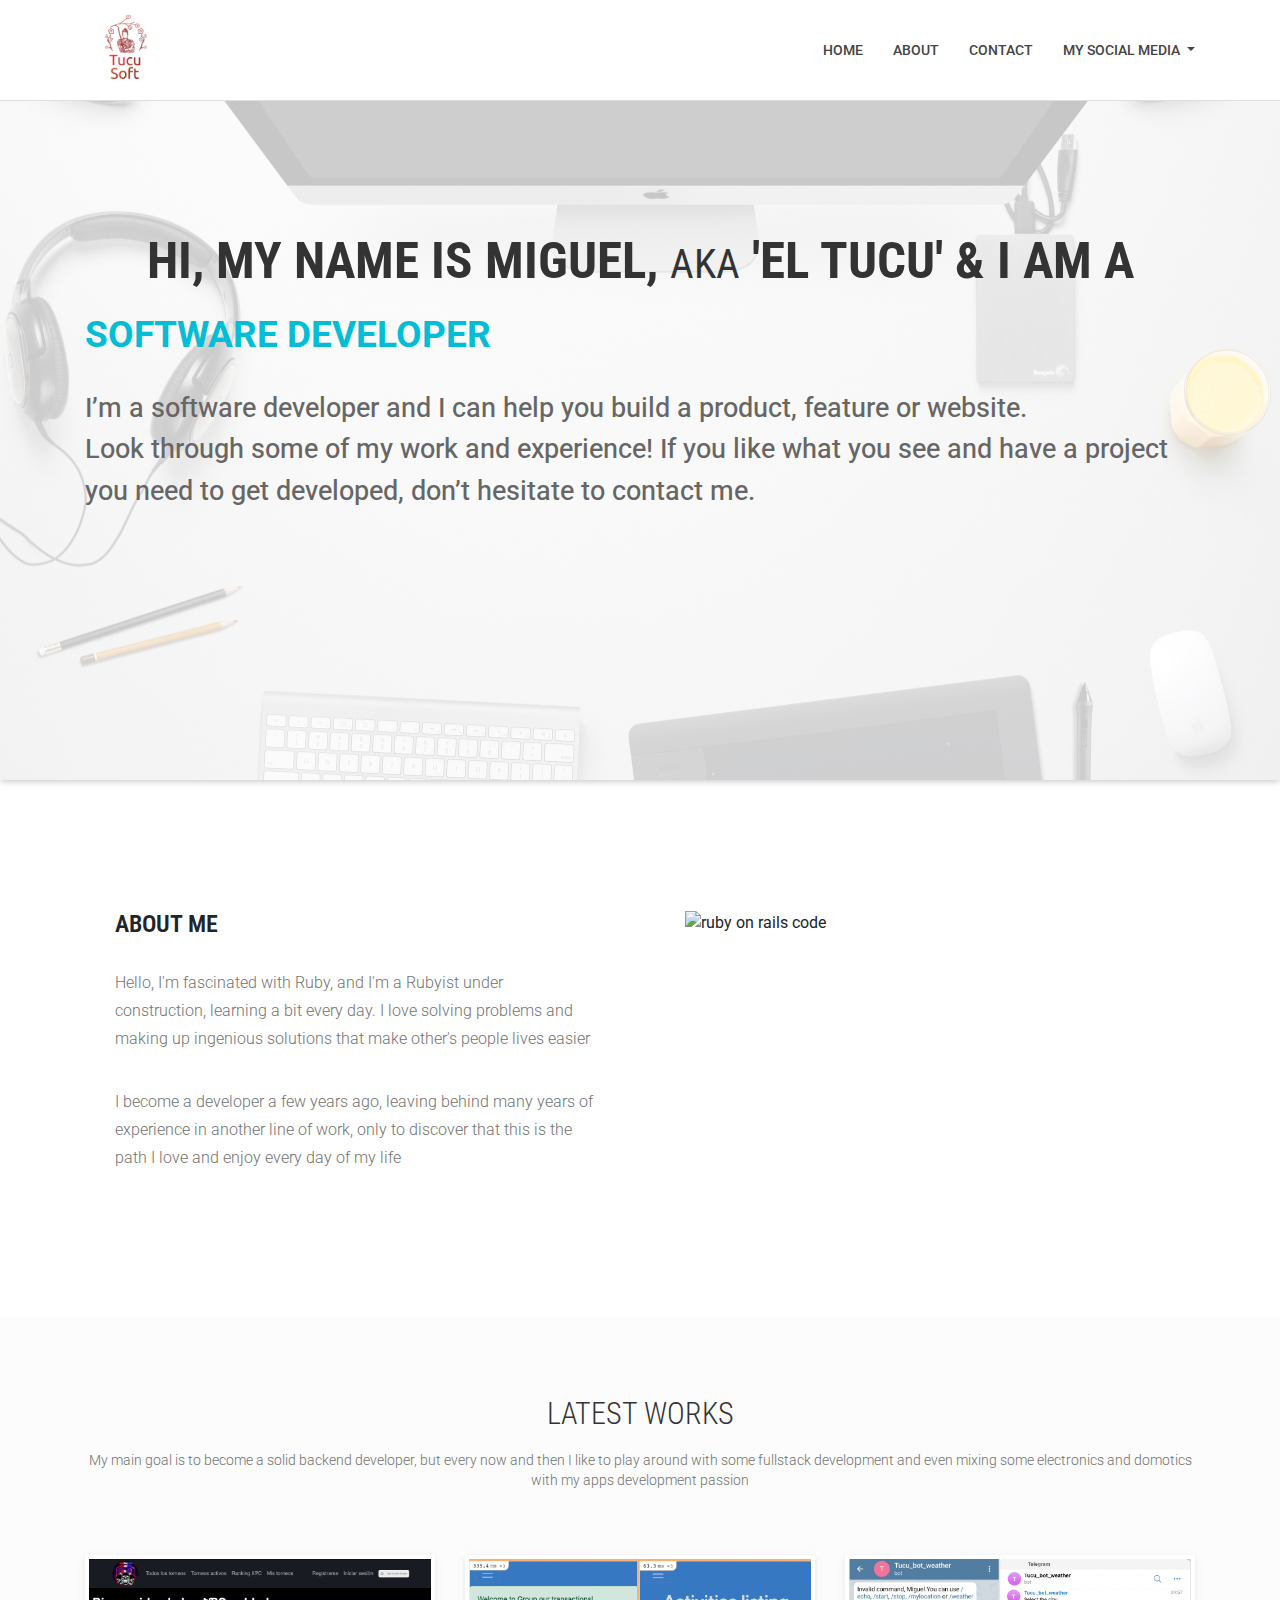
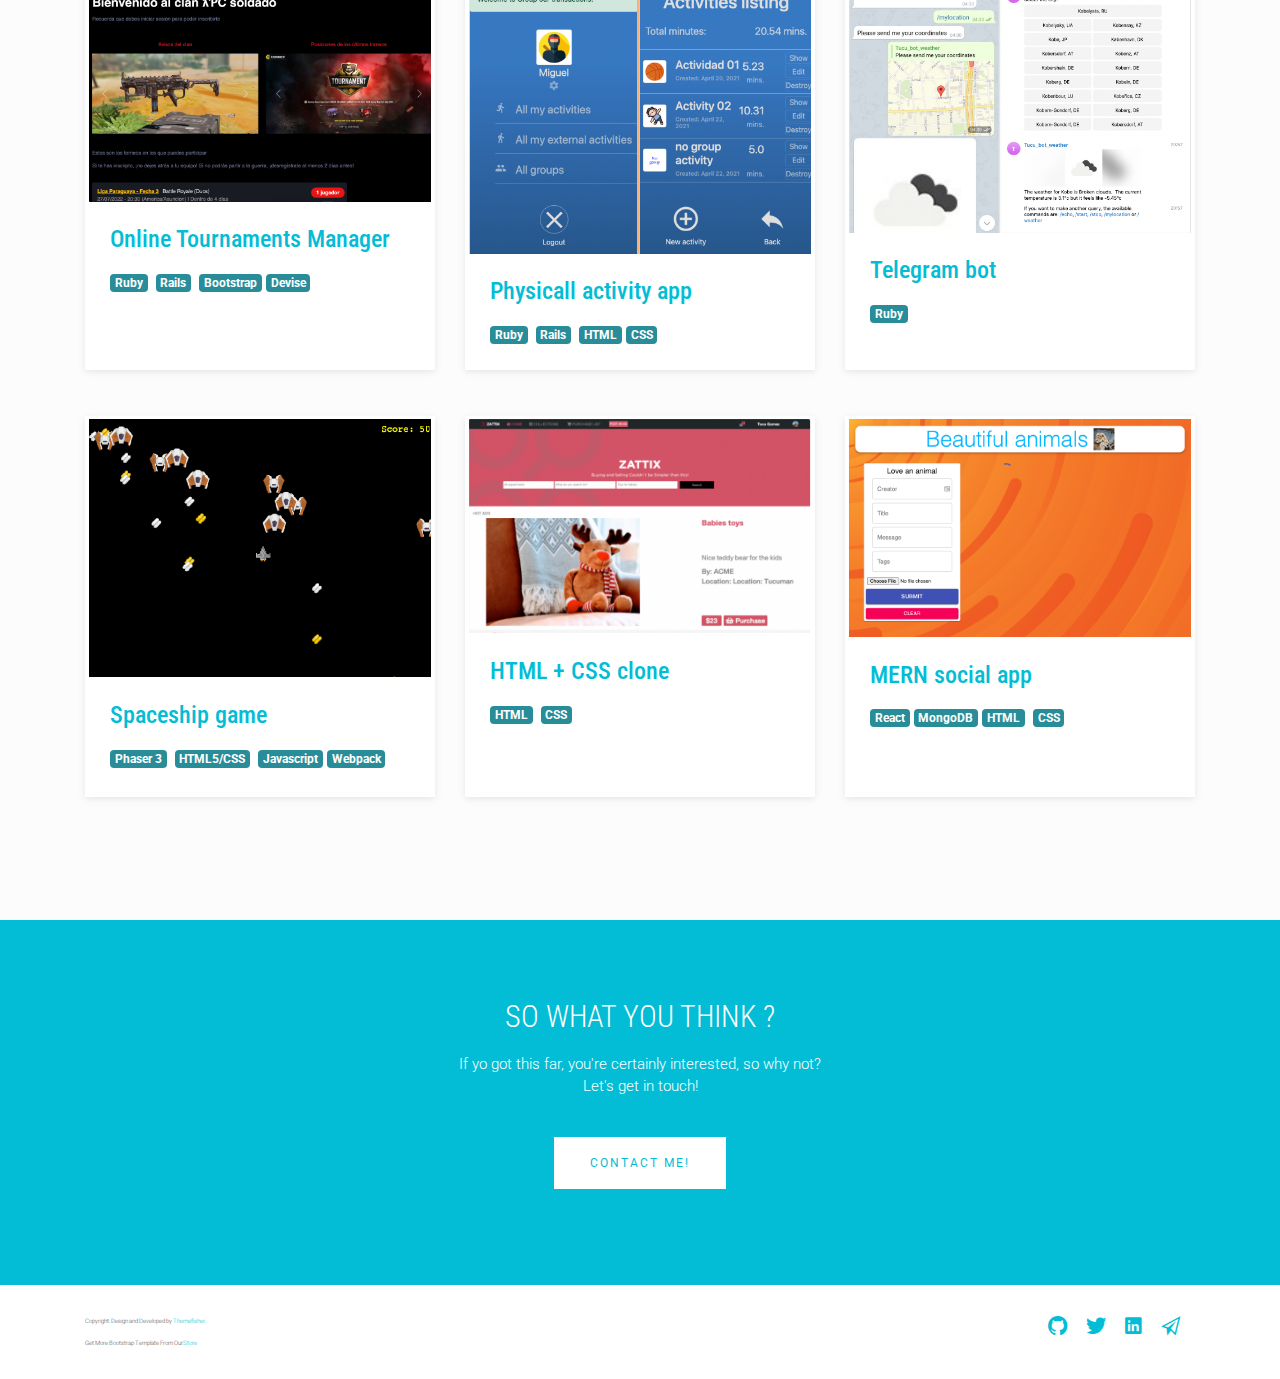
==== index.html @ 12f6ec06 "correct word wrapping for heroe b tag" ====
<!DOCTYPE html>

<!--
 // WEBSITE: https://themefisher.com
 // TWITTER: https://twitter.com/themefisher
 // FACEBOOK: https://www.facebook.com/themefisher
 // GITHUB: https://github.com/themefisher/
-->

<html class="no-js">
<head>
    <!-- Basic Page Needs
    ================================================== -->
    <meta charset="utf-8">
    <meta http-equiv="Content-Type" content="text/html; charset=utf-8">
    <link rel="icon" href="favicon.ico">
    <title>Miguel Gomez Dev</title>
    <meta name="description" content="">
    <meta name="keywords" content="">
    <meta name="author" content="">
    <!-- Mobile Specific Metas
    ================================================== -->
    <meta name="format-detection" content="telephone=no">
    <meta name="viewport" content="width=device-width, initial-scale=1">


    <!-- Template CSS Files
    ================================================== -->
    <!-- Twitter Bootstrs CSS -->
    <link rel="stylesheet" href="plugins/bootstrap/bootstrap.min.css">
    <!-- Ionicons Fonts Css -->
    <link rel="stylesheet" href="plugins/ionicons/ionicons.min.css">
    <!-- animate css -->
    <link rel="stylesheet" href="plugins/animate-css/animate.css">
    <!-- Hero area slider css-->
    <link rel="stylesheet" href="plugins/slider/slider.css">
    <!-- slick slider -->
    <link rel="stylesheet" href="plugins/slick/slick.css">
    <!-- Fancybox -->
    <link rel="stylesheet" href="plugins/facncybox/jquery.fancybox.css">
    <!-- hover -->
    <link rel="stylesheet" href="plugins/hover/hover-min.css">
    <!-- template main css file -->
    <link rel="stylesheet" href="css/style.css">
</head>
<body>

<!--
        ==================================================
        Header Section Start
        ================================================== -->
<section class="top-bar animated-header">
    <div class="container">
        <div class="row">
            <div class="col-lg-12">
                <nav class="navbar navbar-expand-lg navbar-light bg-light">
                    <a class="navbar-brand" href="index.html">
                        <img src="./images/logo.png" alt="logo" class="logo">
                    </a>
                    <button class="navbar-toggler" type="button" data-toggle="collapse" data-target="#navbarSupportedContent" aria-controls="navbarSupportedContent"
                            aria-expanded="false" aria-label="Toggle navigation">
                        <span class="navbar-toggler-icon"></span>
                    </button>

                    <div class="collapse navbar-collapse" id="navbarSupportedContent">
                        <ul class="navbar-nav ml-auto">
                            <li class="nav-item">
                                <a class="nav-link" href="#hero-area">Home
                                    <span class="sr-only">(current)</span>
                                </a>
                            </li>
                            <li class="nav-item">
                                <a class="nav-link" href="#about">About</a>
                            </li>
                            <li class="nav-item">
                                <a class="nav-link" href="#contact">Contact</a>
                            </li>
                            <li class="nav-item dropdown">
                                <a class="nav-link dropdown-toggle" href="#" id="navbarDropdown" role="button" data-toggle="dropdown" aria-haspopup="true"
                                   aria-expanded="false">
                                    My Social Media
                                </a>
                                <div class="dropdown-menu" aria-labelledby="navbarDropdown">
                                    <a target="_blank" href="https://github.com/MiguelArgentina" class="dropdown-item Github">
                                        GitHub <i class="ion-social-github"></i>
                                    </a>
                                    <a target="_blank" href="https://twitter.com/Qete_arg" class="dropdown-item Twitter">
                                        Twitter <i class="ion-social-twitter"></i>
                                    </a>
                                    <a target="_blank" href="https://www.linkedin.com/in/miguelricardogomez/" class="dropdown-item Linkedin">
                                        LinkedIn <i class="ion-social-linkedin"></i>
                                    </a>
                                    <a target="_blank" href="https://t.me/TucuGomez" class="dropdown-item Google Plus">
                                        Telegram <i class="ion-paper-airplane"></i>
                                    </a>
                                </div>
                            </li>
                        </ul>
                    </div>
                </nav>
            </div>
        </div>
    </div>
</section>

<!--
==================================================
Slider Section Start
================================================== -->
<section id="hero-area">
    <div class="container">
        <div class="row">
            <div class="col-md-12 text-center">
                <div class="block wow fadeInUp" data-wow-delay=".3s">

                    <!-- Slider -->
                    <section class="cd-intro">
                        <h1 class="wow fadeInUp animated cd-headline slide" data-wow-delay=".4s">
                            <span>HI, MY NAME IS MIGUEL, <small>aka</small> 'EL TUCU' &amp; I AM A</span><br>
                        </h1>
                        <span class="wow fadeInUp animated cd-headline slide" data-wow-delay=".4s">
                        <span class="cd-words-wrapper pr-1">
                            <b class="is-visible">SOFTWARE DEVELOPER</b>
                            <b>RUBYIST UNDER CONSTRUCTION</b>
                            <b>PROBLEM SOLVER</b>
                        </span>
                        </span>
                    </section> <!-- cd-intro -->
                    <!-- /.slider -->
                    <h2 class="wow fadeInUp animated text-left" data-wow-delay=".6s">
                        I’m a software developer and I can help you build a product, feature or website.
                        <br>
                        Look through some of my work and experience! If you like what you see and have a project you need to get developed,
                        don’t hesitate to contact me.
                    </h2>
                </div>
            </div>
        </div>
    </div>
</section>
<!--/#main-slider-->

<!--
==================================================
About Section Start
================================================== -->
<section id="about">
    <div class="container">
        <div class="row">
            <div class="col-md-6 col-sm-6">
                <div class="block wow fadeInLeft" data-wow-delay=".3s" data-wow-duration="500ms">
                    <h2>
                        ABOUT ME
                    </h2>
                    <p>
                        Hello, I'm fascinated with Ruby, and I'm a Rubyist under construction, learning a bit every day.
                        I love solving problems and making up ingenious solutions that make other's people lives easier
                    </p>
                    <p>
                        I become a developer a few years ago, leaving behind many years of experience in another line of work,
                        only to discover that this is the path I love and enjoy every day of my life
                    </p>
                </div>

            </div>
            <div class="col-md-6 col-sm-6">
                <div class="block wow fadeInRight" data-wow-delay=".3s" data-wow-duration="500ms">
                    <img src="images/about/ror-christina-morillo.jpg" alt="ruby on rails code">
                </div>
            </div>
        </div>
    </div>
</section> <!-- /#about -->


<!--
==================================================
Portfolio Section Start
================================================== -->
<section id="works" class="works">
    <div class="container">
        <div class="section-heading">
            <h1 class="title wow fadeInDown" data-wow-delay=".3s">Latest Works</h1>
            <p class="wow fadeInDown" data-wow-delay=".5s">
                My main goal is to become a solid backend developer,
                but every now and then I like to play around with some fullstack development
                and even mixing some electronics and domotics with my apps development passion
            </p>
        </div>
        <div class="row">
            <div class="col-md-4 col-sm-6">
                <figure class="wow fadeInLeft animated portfolio-item" data-wow-duration="500ms" data-wow-delay="0ms">
                    <div class="img-wrapper">
                        <img src="images/portfolio/item-7.png" class="img-fluid" alt="this is a title">
                        <div class="overlay">
                            <div class="buttons">
                                <a target="_blank" class="fancybox" href="https://codm-tournaments-manager.herokuapp.com">Live demo</a>
                                <a target="_blank" href="https://github.com/MiguelArgentina/tournaments-manager">Repo</a>
                            </div>
                        </div>
                    </div>
                    <figcaption>
                        <h4>
                            <a target="_blank" href="https://github.com/MiguelArgentina/tournaments-manager">
                                Online Tournaments Manager
                            </a>
                        </h4>
                        <p>
                        <div class="badges-container mt-3">
                            <span class="badge badge-secondary">Ruby</span>
                            <span class="badge badge-secondary mx-1">Rails</span>
                            <span class="badge badge-secondary">Bootstrap</span>
                            <span class="badge badge-secondary">Devise</span>
                        </div>
                        </p>
                    </figcaption>
                </figure>
            </div>
            <div class="col-md-4 col-sm-6">
                <figure class="wow fadeInLeft animated portfolio-item" data-wow-duration="500ms" data-wow-delay="0ms">
                    <div class="img-wrapper">
                        <img src="images/portfolio/item-1.png" class="img-fluid" alt="this is a title">
                        <div class="overlay">
                            <div class="buttons">
                                <a target="_blank" class="fancybox" href="https://peaceful-chamber-68618.herokuapp.com/">Live demo</a>
                                <a target="_blank" href="https://github.com/MiguelArgentina/ror-capstone-group-our-transactions/tree/navigation">Repo</a>
                            </div>
                        </div>
                    </div>
                    <figcaption>
                        <h4>
                            <a target="_blank" href="https://github.com/MiguelArgentina/ror-capstone-group-our-transactions/tree/navigation">
                                Physicall activity app
                            </a>
                        </h4>
                        <p>
                        <div class="badges-container mt-3">
                            <span class="badge badge-secondary">Ruby</span>
                            <span class="badge badge-secondary mx-1">Rails</span>
                            <span class="badge badge-secondary">HTML</span>
                            <span class="badge badge-secondary">CSS</span>
                        </div>
                        </p>
                    </figcaption>
                </figure>
            </div>
            <div class="col-md-4 col-sm-6">
                <figure class="wow fadeInLeft animated portfolio-item" data-wow-duration="500ms" data-wow-delay="300ms">
                    <div class="img-wrapper">
                        <img src="images/portfolio/item-2.png" class="img-fluid" alt="this is a title">
                        <div class="overlay">
                            <div class="buttons">
                                <a target="_blank" class="fancybox" href="https://t.me/tucu_clima_bot">Live Demo</a>
                                <a target="_blank" href="https://github.com/MiguelArgentina/microverse-ruby-capstone-project">Repo</a>
                            </div>
                        </div>
                    </div>
                    <figcaption>
                        <h4>
                            <a target="_blank" href="https://github.com/MiguelArgentina/microverse-ruby-capstone-project">
                                Telegram bot
                            </a>
                        </h4>
                        <p>
                        <div class="badges-container mt-3">
                            <span class="badge badge-secondary">Ruby</span>
                        </div>
                        </p>
                    </figcaption>
                </figure>
            </div>
            <div class="col-md-4 col-sm-6">
                <figure class="wow fadeInLeft animated portfolio-item" data-wow-duration="500ms" data-wow-delay="300ms">
                    <div class="img-wrapper">
                        <img src="images/portfolio/item-3.png" class="img-fluid" alt="">
                        <div class="overlay">
                            <div class="buttons">
                                <a target="_blank" class="fancybox" href="https://jovial-aryabhata-576249.netlify.app/">Live Demo</a>
                                <a target="_blank" href="https://github.com/MiguelArgentina/js-capstone-project">Repo</a>
                            </div>
                        </div>
                    </div>
                    <figcaption>
                        <h4>
                            <a target="_blank" href="https://github.com/MiguelArgentina/js-capstone-project">
                                Spaceship game
                            </a>
                        </h4>
                        <p>
                        <div class="badges-container mt-3">
                            <span class="badge badge-secondary">Phaser 3</span>
                            <span class="badge badge-secondary mx-1">HTML5/CSS</span>
                            <span class="badge badge-secondary">Javascript</span>
                            <span class="badge badge-secondary">Webpack</span>
                        </div>
                        </p>
                    </figcaption>
                </figure>
            </div>
            <div class="col-md-4 col-sm-6">
                <figure class="wow fadeInLeft animated portfolio-item" data-wow-duration="500ms" data-wow-delay="600ms">
                    <div class="img-wrapper">
                        <img src="images/portfolio/item-4.png" class="img-fluid" alt="">
                        <div class="overlay">
                            <div class="buttons">
                                <a target="_blank" class="fancybox" href="https://miguelargentina.github.io/html-css-capstone-project/">Live Demo</a>
                                <a target="_blank" href="https://github.com/MiguelArgentina/html-css-capstone-project/tree/initial-branch">Repo</a>
                            </div>
                        </div>
                    </div>
                    <figcaption>
                        <h4>
                            <a target="_blank" href="https://github.com/MiguelArgentina/html-css-capstone-project/tree/initial-branch">
                                HTML + CSS clone
                            </a>
                        </h4>
                        <p>
                        <div class="badges-container mt-3">
                            <span class="badge badge-secondary">HTML</span>
                            <span class="badge badge-secondary mx-1">CSS</span>
                        </div>
                        </p>
                    </figcaption>
                </figure>
            </div>
            <div class="col-md-4 col-sm-6">
                <figure class="wow fadeInLeft animated portfolio-item" data-wow-duration="500ms" data-wow-delay="900ms">
                    <div class="img-wrapper">
                        <img src="images/portfolio/item-8.png" class="img-fluid" alt="">
                        <div class="overlay">
                            <div class="buttons">
                                <a target="_blank" class="fancybox" href="https://mern-social-app-practice-tucu.netlify.app/">Live Demo</a>
                                <a target="_blank" href="https://github.com/MiguelArgentina/mern-media-app">Repo</a>
                            </div>
                        </div>
                    </div>
                    <figcaption>
                        <h4>
                            <a target="_blank" href="https://github.com/MiguelArgentina/mern-media-app">
                                MERN social app
                            </a>
                        </h4>
                        <p>
                        <div class="badges-container mt-3">
                            <span class="badge badge-secondary">React</span>
                            <span class="badge badge-secondary">MongoDB</span>
                            <span class="badge badge-secondary">HTML</span>
                            <span class="badge badge-secondary mx-1">CSS</span>
                        </div>
                        </p>
                    </figcaption>
                </figure>
            </div>
        </div>
    </div>
</section> <!-- #works -->

<!--
==================================================
Call To Action Section Start
================================================== -->
<section id="call-to-action">
    <div class="container">
        <div class="row">
            <div class="col-md-12">
                <div class="block align-items-center" id="contact">
                    <h2 class="title wow fadeInDown" data-wow-delay=".3s" data-wow-duration="500ms">
                        SO WHAT YOU THINK ?
                    </h2>
                    <p class="wow fadeInDown" data-wow-delay=".5s" data-wow-duration="500ms">
                        If yo got this far, you're certainly interested, so why not?
                        <br>
                        Let's get in touch!
                    </p>
                    <p>
                        <a class="btn btn-default btn-contact wow fadeInDown" data-wow-delay=".7s" data-wow-duration="500ms" data-toggle="collapse" href="#contactForm" role="button" aria-expanded="false" aria-controls="contactForm">
                            Contact Me!
                        </a>
                    </p>
                    <div class="collapse" id="contactForm">
                        <div class="card card-body col-12 col-md-6 inner-collapse-content">
                            <div class="social-media-contact d-flex justify-content-around">
                                <!-- Social Media -->
                                <a target="_blank" href="https://github.com/MiguelArgentina" class="Github">
                                    <i class="ion-social-github"></i>
                                </a>
                                <a target="_blank" href="https://twitter.com/Qete_arg" class="Twitter">
                                    <i class="ion-social-twitter"></i>
                                </a>
                                <a target="_blank" href="https://www.linkedin.com/in/miguelricardogomez/" class="Linkedin">
                                    <i class="ion-social-linkedin"></i>
                                </a>
                                <a target="_blank" href="https://t.me/TucuGomez" class="Google Plus">
                                    <i class="ion-paper-airplane"></i>
                                </a>
                            </div>
                            <!--
==================================================
Contact Section Start
================================================== -->
                            <!--<section id="contact-section">
                                <div class="container">
                                    <div class="row">
                                        <div class="col-12 mb-5 mb-md-0">
                                            <div class="block">
                                                <div class="contact-form">
                                                    <form id="contact-form" method="#" action="#" role="form">
                                                        <div class="form-group wow fadeInDown" data-wow-duration="500ms" data-wow-delay=".6s">
                                                            <input type="text" placeholder="Your Name" class="form-control" name="name" id="name">
                                                        </div>

                                                        <div class="form-group wow fadeInDown" data-wow-duration="500ms" data-wow-delay=".8s">
                                                            <input type="email" placeholder="Your Email" class="form-control" name="email" id="email">
                                                        </div>

                                                        <div class="form-group wow fadeInDown" data-wow-duration="500ms" data-wow-delay="1s">
                                                            <input type="text" placeholder="Subject" class="form-control" name="subject" id="subject">
                                                        </div>

                                                        <div class="form-group wow fadeInDown" data-wow-duration="500ms" data-wow-delay="1.2s">
                                                            <textarea rows="6" placeholder="Message" class="form-control" name="message" id="message"></textarea>
                                                        </div>

                                                        <div id="success" class="success">
                                                            Thank you. The Mailman is on His Way :)
                                                        </div>

                                                        <div id="error" class="error">
                                                            Sorry, don't know what happened. Try later :(
                                                        </div>

                                                        <div id="submit" class="wow fadeInDown" data-wow-duration="500ms" data-wow-delay="1.4s">
                                                            <button type="submit" id="contact-submit" class="btn btn-default btn-send hvr-bounce-to-right"
                                                                    value="Send Message">Send Message</button>
                                                        </div>
                                                    </form>
                                                </div>
                                            </div>
                                        </div>
                                    </div>
                                </div>
                            </section>-->
                        </div>
                    </div>

                </div>
            </div>

        </div>
    </div>
</section>

<!--
==================================================
Footer Section Start
================================================== -->
<footer id="footer">
    <div class="container">
        <div class="row content-justify-between">
            <div class="col-md-8 col-12 text-center text-lg-left text-md-left">
                <p class="copyright">Copyright: Design and Developed by <a href="http://www.Themefisher.com" target="_blank">Themefisher</a>.</p>
                <p class="copyright">   Get More Bootstrap Template From Our<a href="https://themefisher.com/free-bootstrap-templates/" target="_blank">Store</a></p>
            </div>
            <div class="col-md-4 col-12">
                <!-- Social Media -->
                <ul class="social text-center text-md-right text-lg-right">
                    <li>
                        <a target="_blank" href="https://github.com/MiguelArgentina" class="Github">
                            <i class="ion-social-github"></i>
                        </a>
                    </li>
                    <li>
                        <a target="_blank" href="https://twitter.com/Qete_arg" class="Twitter">
                            <i class="ion-social-twitter"></i>
                        </a>
                    </li>
                    <li>
                        <a target="_blank" href="https://www.linkedin.com/in/miguelricardogomez/" class="Linkedin">
                            <i class="ion-social-linkedin"></i>
                        </a>
                    </li>
                    <li>
                        <a target="_blank" href="https://t.me/TucuGomez" class="Google Plus">
                            <i class="ion-paper-airplane"></i>
                        </a>
                    </li>
                </ul>
            </div>
        </div>
    </div>
</footer> <!-- /#footer -->

<!-- Template Javascript Files
================================================== -->
<!-- jquery -->
<script src="plugins/jQurey/jquery.min.js"></script>
<!-- Form Validation -->
<script src="plugins/form-validation/jquery.form.js"></script>
<script src="plugins/form-validation/jquery.validate.min.js"></script>
<!-- slick slider -->
<script src="plugins/slick/slick.min.js"></script>
<!-- bootstrap js -->
<script src="plugins/bootstrap/bootstrap.min.js"></script>
<!-- wow js -->
<script src="plugins/wow-js/wow.min.js"></script>
<!-- slider js -->
<script src="plugins/slider/slider.js"></script>
<!-- Fancybox -->
<script src="plugins/facncybox/jquery.fancybox.js"></script>
<!-- template main js -->
<script src="js/main.js"></script>
</body>
</html>
---- plugins/slider/slider.css ----
/* --------------------------------

Primary style

-------------------------------- */


.cd-words-wrapper {
  display: inline-block;
  position: relative;
  text-align: left;
  width: 97vw!important;
}
.cd-words-wrapper b {
  display: inline-block;
  position: absolute;
  white-space: normal;
  word-wrap: break-word;
  left: 0;
  top: 0;
}
.cd-words-wrapper b.is-visible {
  position: relative;
}
.no-js .cd-words-wrapper b {
  opacity: 0;
}
.no-js .cd-words-wrapper b.is-visible {
  opacity: 1;
}


xslide

-------------------------------- *
.cd-headline.slide span {
  display: inline-block;
  padding: .2em 0;
}
.cd-headline.slide .cd-words-wrapper {
  overflow: hidden;
  vertical-align: top;
  width: 98vw!important;
}
.cd-headline.slide b {
  opacity: 0;
  top: .2em;
}
.cd-headline.slide b.is-visible {
  top: 0;
  opacity: 1;
  -webkit-animation: slide-in 0.6s;
  -moz-animation: slide-in 0.6s;
  animation: slide-in 0.6s;
}
.cd-headline.slide b.is-hidden {
  -webkit-animation: slide-out 0.6s;
  -moz-animation: slide-out 0.6s;
  animation: slide-out 0.6s;
}

@-webkit-keyframes slide-in {
  0% {
    opacity: 0;
    -webkit-transform: translateY(-100%);
  }
  60% {
    opacity: 1;
    -webkit-transform: translateY(20%);
  }
  100% {
    opacity: 1;
    -webkit-transform: translateY(0);
  }
}
@-moz-keyframes slide-in {
  0% {
    opacity: 0;
    -moz-transform: translateY(-100%);
  }
  60% {
    opacity: 1;
    -moz-transform: translateY(20%);
  }
  100% {
    opacity: 1;
    -moz-transform: translateY(0);
  }
}
@keyframes slide-in {
  0% {
    opacity: 0;
    -webkit-transform: translateY(-100%);
    -moz-transform: translateY(-100%);
    -ms-transform: translateY(-100%);
    -o-transform: translateY(-100%);
    transform: translateY(-100%);
  }
  60% {
    opacity: 1;
    -webkit-transform: translateY(20%);
    -moz-transform: translateY(20%);
    -ms-transform: translateY(20%);
    -o-transform: translateY(20%);
    transform: translateY(20%);
  }
  100% {
    opacity: 1;
    -webkit-transform: translateY(0);
    -moz-transform: translateY(0);
    -ms-transform: translateY(0);
    -o-transform: translateY(0);
    transform: translateY(0);
  }
}
@-webkit-keyframes slide-out {
  0% {
    opacity: 1;
    -webkit-transform: translateY(0);
  }
  60% {
    opacity: 0;
    -webkit-transform: translateY(120%);
  }
  100% {
    opacity: 0;
    -webkit-transform: translateY(100%);
  }
}
@-moz-keyframes slide-out {
  0% {
    opacity: 1;
    -moz-transform: translateY(0);
  }
  60% {
    opacity: 0;
    -moz-transform: translateY(120%);
  }
  100% {
    opacity: 0;
    -moz-transform: translateY(100%);
  }
}
@keyframes slide-out {
  0% {
    opacity: 1;
    -webkit-transform: translateY(0);
    -moz-transform: translateY(0);
    -ms-transform: translateY(0);
    -o-transform: translateY(0);
    transform: translateY(0);
  }
  60% {
    opacity: 0;
    -webkit-transform: translateY(120%);
    -moz-transform: translateY(120%);
    -ms-transform: translateY(120%);
    -o-transform: translateY(120%);
    transform: translateY(120%);
  }
  100% {
    opacity: 0;
    -webkit-transform: translateY(100%);
    -moz-transform: translateY(100%);
    -ms-transform: translateY(100%);
    -o-transform: translateY(100%);
    transform: translateY(100%);
  }
}
/* --------------------------------
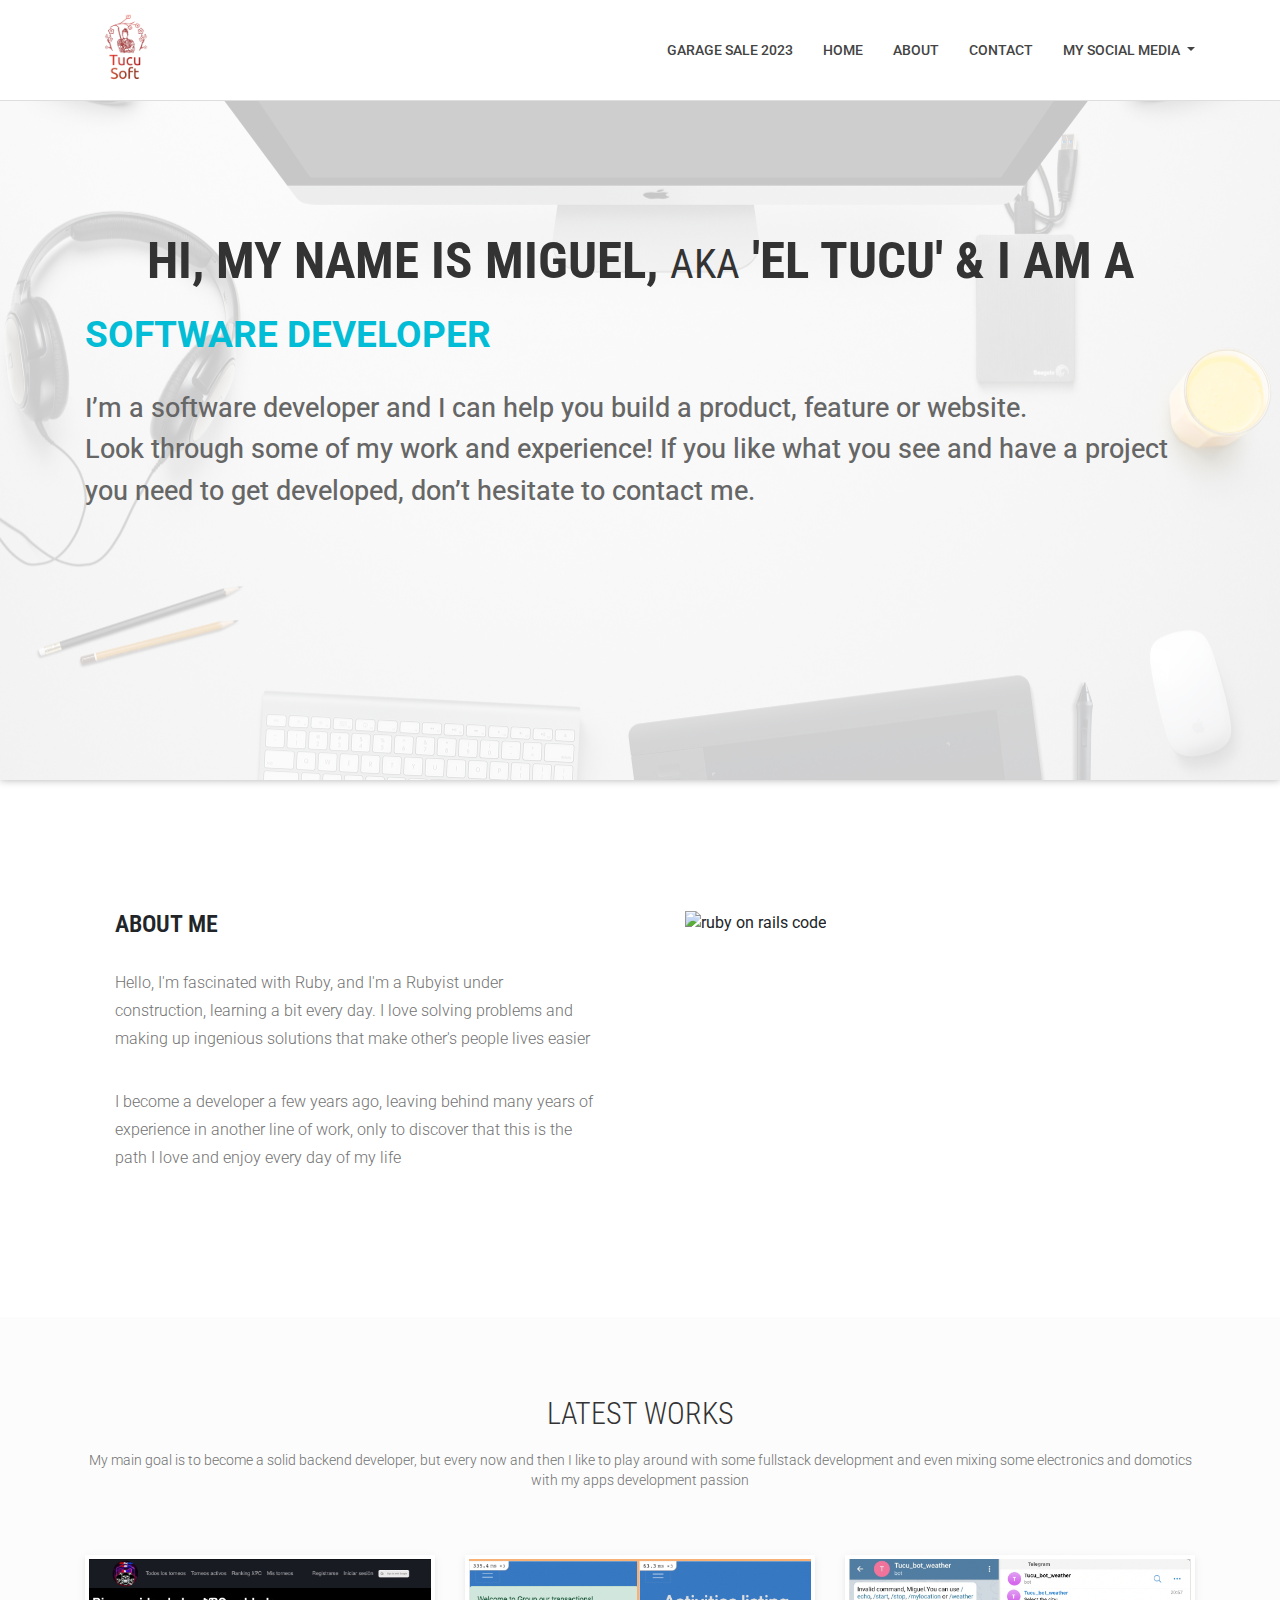
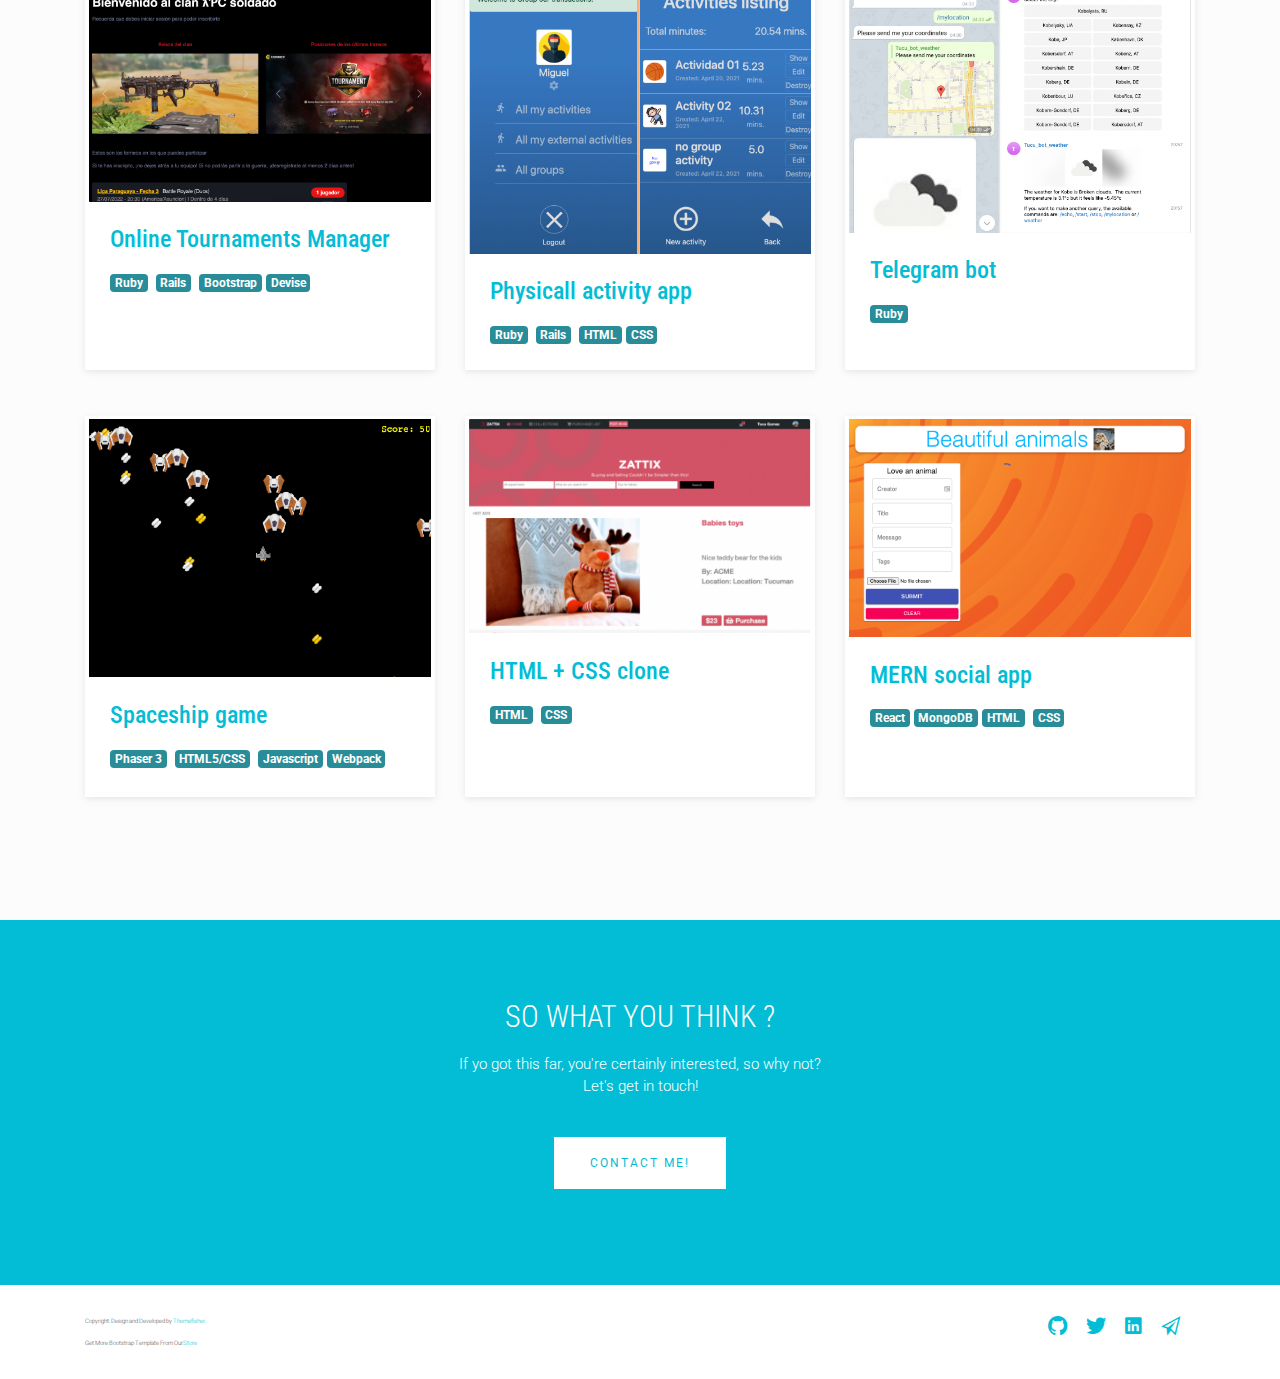
==== commit b270fdc5: "add draft for garage sale listing" ====
--- a/index.html
+++ b/index.html
@@ -13,6 +13,7 @@
     ================================================== -->
     <meta charset="utf-8">
     <meta http-equiv="Content-Type" content="text/html; charset=utf-8">
+    <meta name="google-site-verification" content="4J502dWMyHefqcxW2GpoDUcHSwLcoBNqb_455qDFM3A" />
     <link rel="icon" href="favicon.ico">
     <title>Miguel Gomez Dev</title>
     <meta name="description" content="">
@@ -65,8 +66,11 @@
                     <div class="collapse navbar-collapse" id="navbarSupportedContent">
                         <ul class="navbar-nav ml-auto">
                             <li class="nav-item">
+                                <a class="nav-link" href="./garage-sale.html">Garage Sale 2023
+                                </a>
+                            </li>
+                            <li class="nav-item">
                                 <a class="nav-link" href="#hero-area">Home
-                                    <span class="sr-only">(current)</span>
                                 </a>
                             </li>
                             <li class="nav-item">
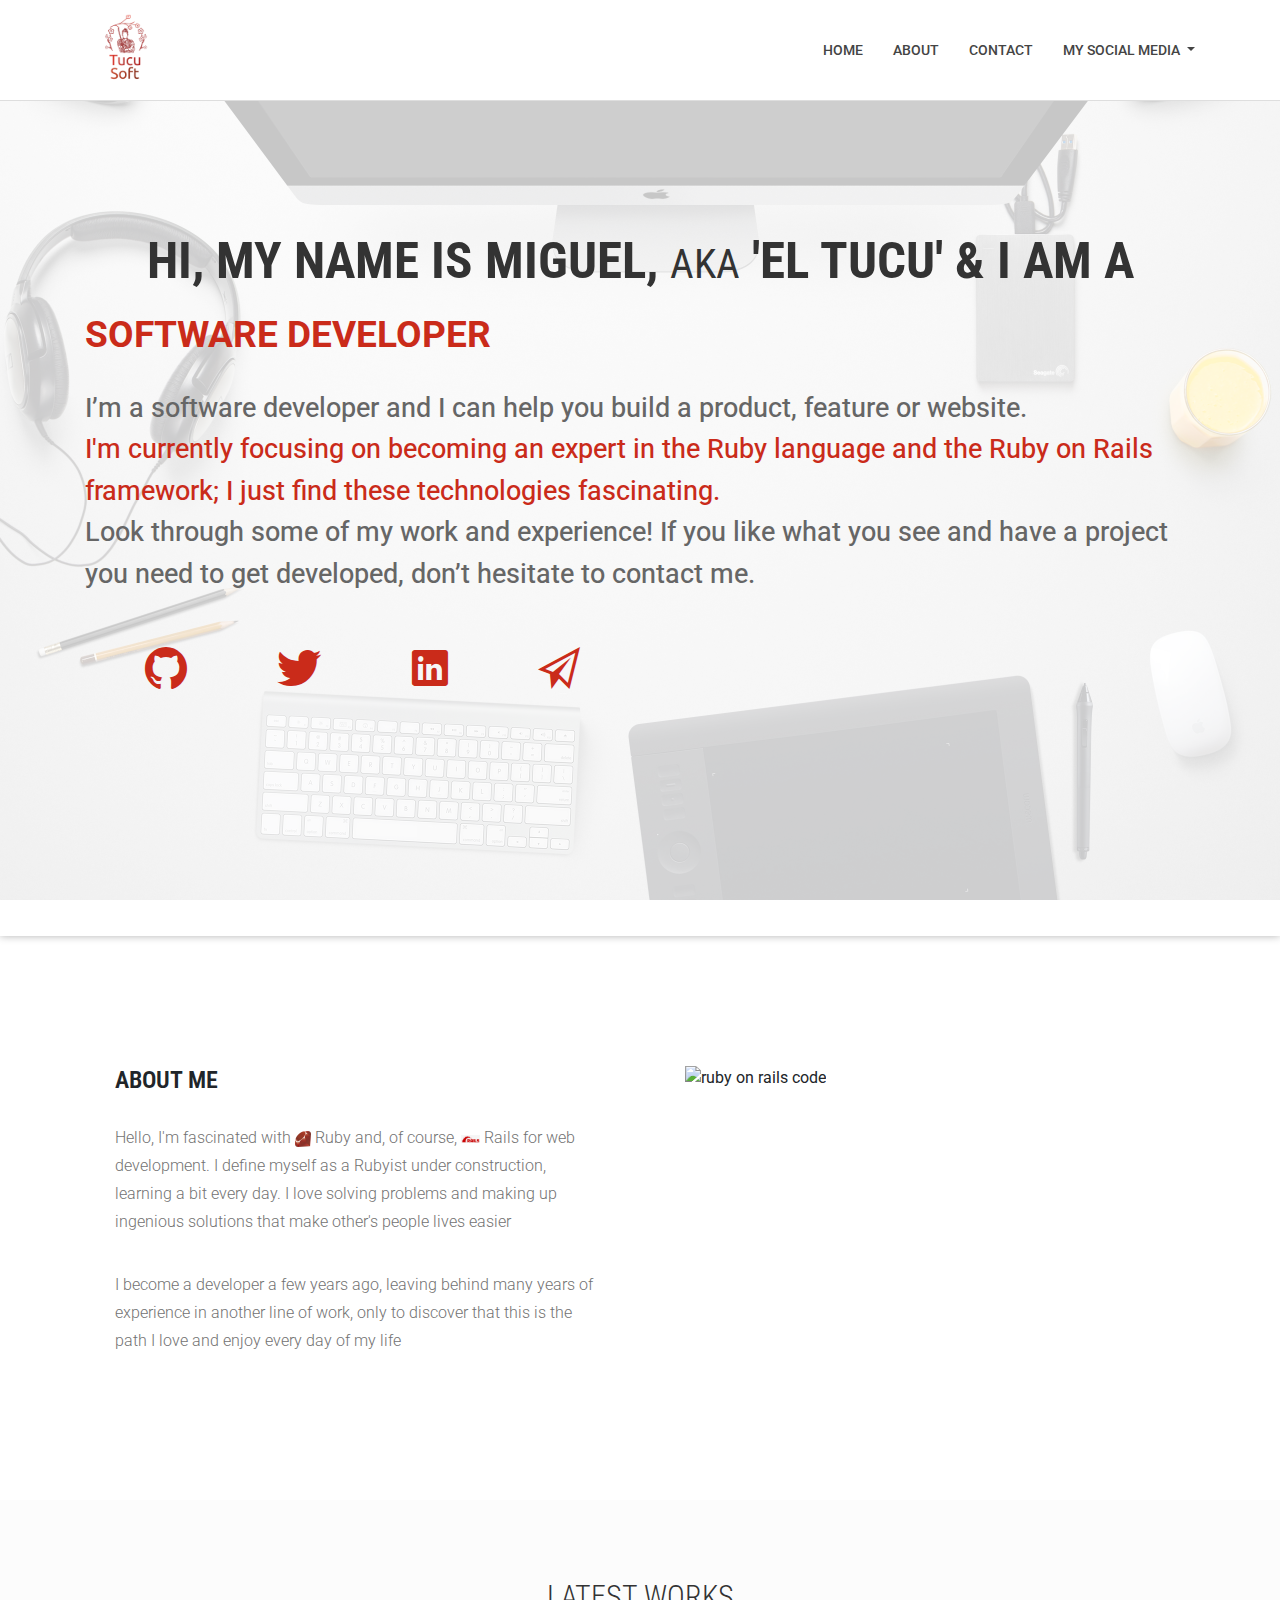
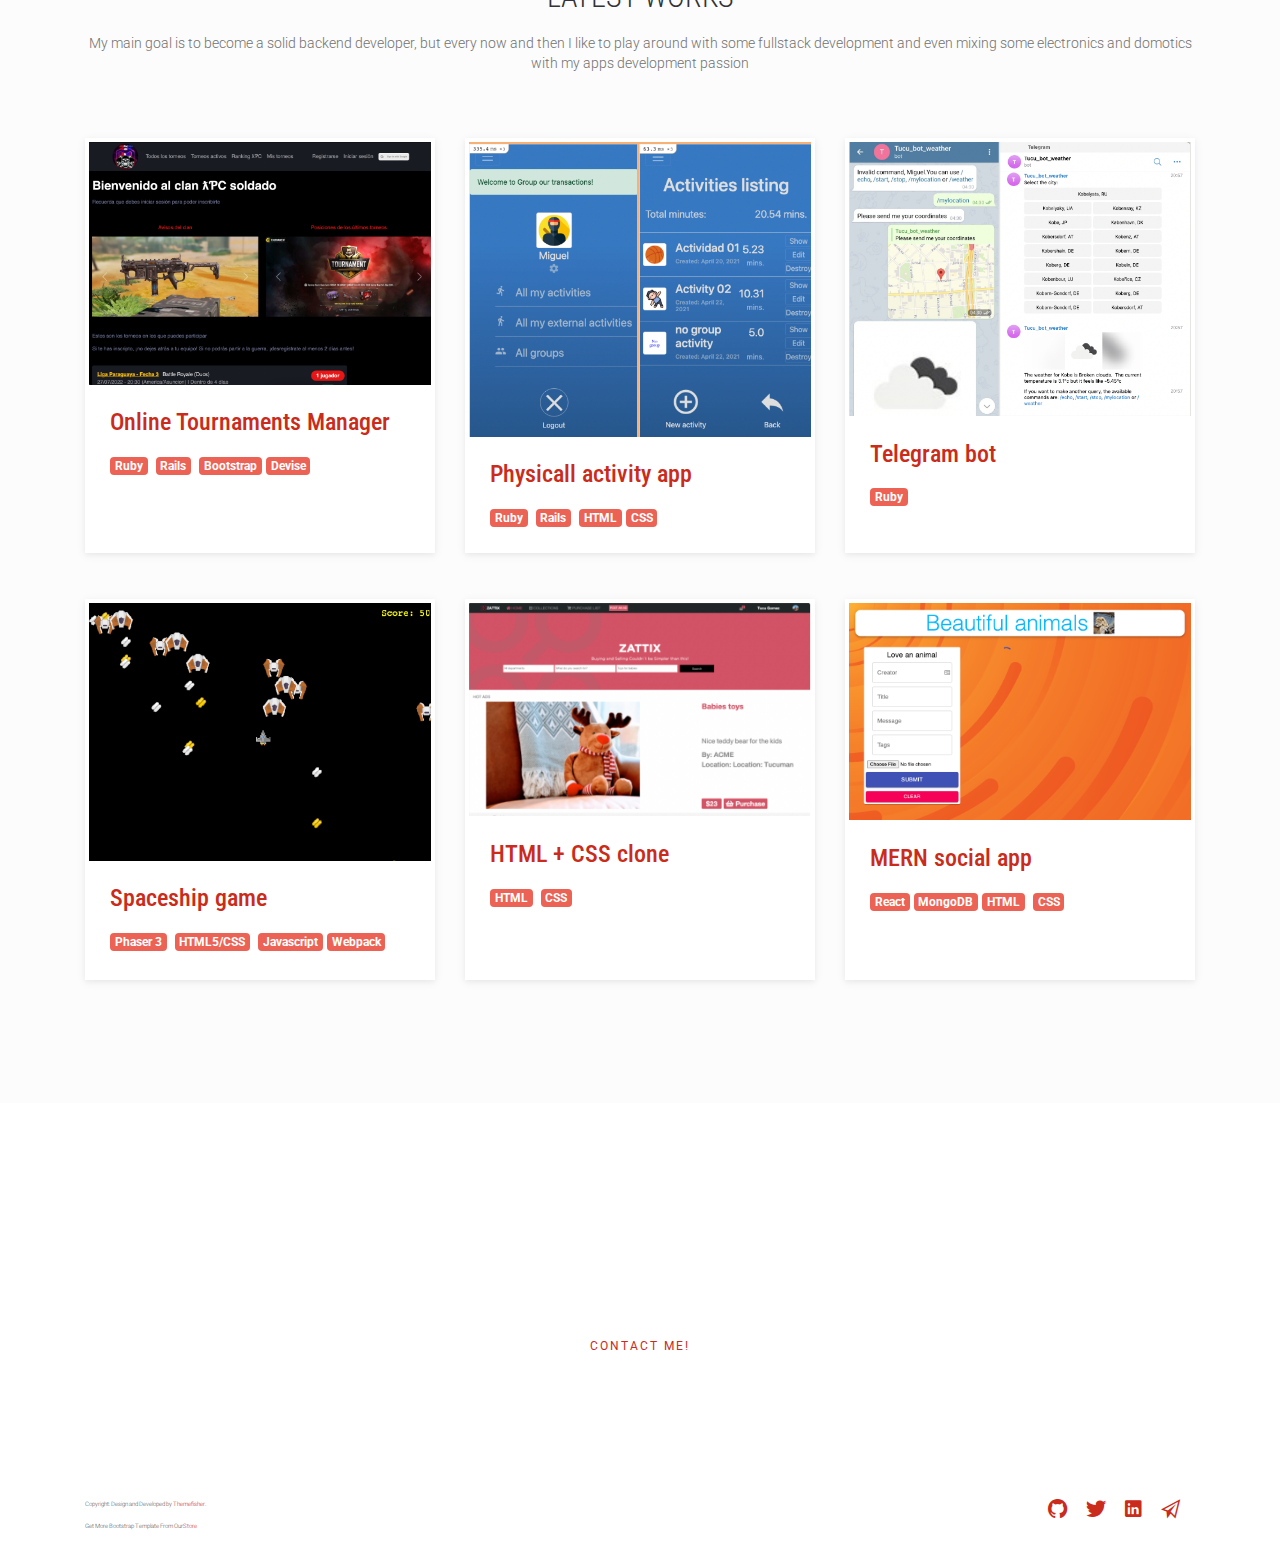
==== commit 65ee7a95: "delete garage-dale. change color theme to ruby friendly" ====
--- a/index.html
+++ b/index.html
@@ -66,10 +66,6 @@
                     <div class="collapse navbar-collapse" id="navbarSupportedContent">
                         <ul class="navbar-nav ml-auto">
                             <li class="nav-item">
-                                <a class="nav-link" href="./garage-sale.html">Garage Sale 2023
-                                </a>
-                            </li>
-                            <li class="nav-item">
                                 <a class="nav-link" href="#hero-area">Home
                                 </a>
                             </li>
@@ -134,9 +130,34 @@
                     <h2 class="wow fadeInUp animated text-left" data-wow-delay=".6s">
                         I’m a software developer and I can help you build a product, feature or website.
                         <br>
+                        <div style="color: #CA2B1A">
+                            I'm currently focusing on becoming an expert in the Ruby language and the Ruby on Rails framework; I just find these technologies fascinating.
+                        </div>
                         Look through some of my work and experience! If you like what you see and have a project you need to get developed,
                         don’t hesitate to contact me.
                     </h2>
+                    <div class="col-12 col-md-6 d-flex justify-content-around" style="font-size: 3rem">
+                        <!-- Social Media -->
+
+
+                                <a target="_blank" href="https://github.com/MiguelArgentina" class="Github">
+                                    <i class="ion-social-github social-icon"></i>
+                                </a>
+
+
+                                <a target="_blank" href="https://twitter.com/Qete_arg" class="Twitter">
+                                    <i class="ion-social-twitter social-icon"></i>
+                                </a>
+
+                                <a target="_blank" href="https://www.linkedin.com/in/miguelricardogomez/" class="Linkedin">
+                                    <i class="ion-social-linkedin social-icon"></i>
+                                </a>
+
+                                <a target="_blank" href="https://t.me/TucuGomez" class="Google Plus">
+                                    <i class="ion-paper-airplane social-icon"></i>
+                                </a>
+
+                    </div>
                 </div>
             </div>
         </div>
@@ -157,7 +178,7 @@
                         ABOUT ME
                     </h2>
                     <p>
-                        Hello, I'm fascinated with Ruby, and I'm a Rubyist under construction, learning a bit every day.
+                        Hello, I'm fascinated with <img src="images/icons/ruby.png" style="width: 1rem;height: 1rem;object-fit: contain;"/> Ruby and, of course, <img src="images/icons/rails.png" style="width: 1.2rem;height: 1.2rem;object-fit: contain;"/> Rails for web development. I define myself as a Rubyist under construction, learning a bit every day.
                         I love solving problems and making up ingenious solutions that make other's people lives easier
                     </p>
                     <p>
--- a/css/style.css
+++ b/css/style.css
@@ -91,9 +91,17 @@
 .social-share a {
   font-size: 20px;
   color: #fff;
-  background: #02bdd5;
+  background: #CA2B1A;
   padding: 4px 10px;
   display: inline-block;
+}
+
+.social-icon {
+  color: #CA2B1A;
+}
+
+.social-icon:hover {
+  color: #0f5da4;
 }
 
 .fancybox-close {
@@ -105,14 +113,14 @@
 }
 
 .fancybox-next span {
-  background: url("../images/icons/right.png") no-repeat scroll center center #009ee3;
+  background: url("../images/icons/right.png") no-repeat scroll center center #CA2B1A;
   height: 50px;
   width: 50px;
   right: 0;
 }
 
 .fancybox-prev span {
-  background: url("../images/icons/left.png") no-repeat scroll center center #009ee3;
+  background: url("../images/icons/left.png") no-repeat scroll center center #CA2B1A;
   height: 50px;
   width: 50px;
   left: 0;
@@ -131,7 +139,7 @@
   background-size: cover;
   padding: 120px 0 25px 0;
   position: relative;
-  background: #02bdd5;
+  background: #CA2B1A;
   color: #fff;
 }
 .global-page-header h2 {
@@ -210,7 +218,7 @@
   display: block;
 }
 .navbar .nav-item .nav-link:hover {
-  color: #02bdd5 !important;
+  color: #E79B8C !important;
 }
 .navbar .nav-item:last-child .nav-link {
   padding-right: 0;
@@ -251,7 +259,7 @@
   border-bottom: 1px solid rgba(0, 0, 0, 0.1);
 }
 .dropdown-item:hover {
-  color: #02bdd5 !important;
+  color: #CA2B1A !important;
   background: transparent;
 }
 .dropdown:hover .dropdown-menu {
@@ -315,8 +323,8 @@
 }
 
 #call-to-action {
-  background: #02bdd5;
-  background-size: cover;
+  background: url("../assets/images/bg-call-to-action.png") no-repeat center;
+  background-size: contain;
   background-attachment: fixed;
   padding: 80px 0;
   text-align: center;
@@ -341,7 +349,7 @@
 #call-to-action .block .btn-contact {
   background: #fff;
   border: 2px solid #fff;
-  color: #02bdd5;
+  color: #CA2B1A;
   padding: 15px 34px;
   margin-top: 20px;
   font-size: 12px;
@@ -355,7 +363,7 @@
 }
 #call-to-action .block .btn-contact:hover {
   color: #fff;
-  background: #02bdd5;
+  background: #d04a3b;
 }
 
 #about {
@@ -517,7 +525,7 @@
   margin: 0;
 }
 figure figcaption h4 a {
-  color: #02bdd5;
+  color: #CA2B1A;
 }
 figure figcaption p {
   font-size: 14px;
@@ -988,6 +996,7 @@
   text-align: left;
   color: #777;
 }
+
 #related-items .product-details {
   margin-bottom: 0;
 }
@@ -1042,7 +1051,7 @@
 }
 .service-page .service-parts .block i {
   font-size: 35px;
-  color: #02bdd5;
+  color: #CA2B1A;
 }
 .service-page .service-parts .block p {
   padding: 0 8px;
@@ -1071,7 +1080,7 @@
   font-size: 13px;
 }
 .team-member h3 {
-  color: #02bdd5;
+  color: #CA2B1A;
   margin-bottom: 0;
   font-size: 20px;
 }
@@ -1079,7 +1088,7 @@
   font-size: 14px;
 }
 .team-member .social-icons a {
-  background: #02bdd5;
+  background: #CA2B1A;
   color: #fff;
   padding: 4px 8px;
   display: inline-block;
@@ -1099,7 +1108,7 @@
   margin-bottom: 0;
 }
 #footer .copyright a {
-  color: #02bdd5;
+  color: #CA2B1A;
 }
 #footer .social {
   text-align: right;
@@ -1111,11 +1120,11 @@
 }
 #footer .social li a {
   font-size: 22px;
-  color: #02bdd5;
+  color: #CA2B1A;
 }
 
 .cd-headline.slide .cd-words-wrapper {
-  color: #02bdd5;
+  color: #CA2B1A;
 }
 
 ul.social-icons {
@@ -1144,7 +1153,7 @@
 }
 
 .badge-secondary {
-  background-color: #288d98;
+  background-color: #ec6254;
 }
 
 .portfolio-item {
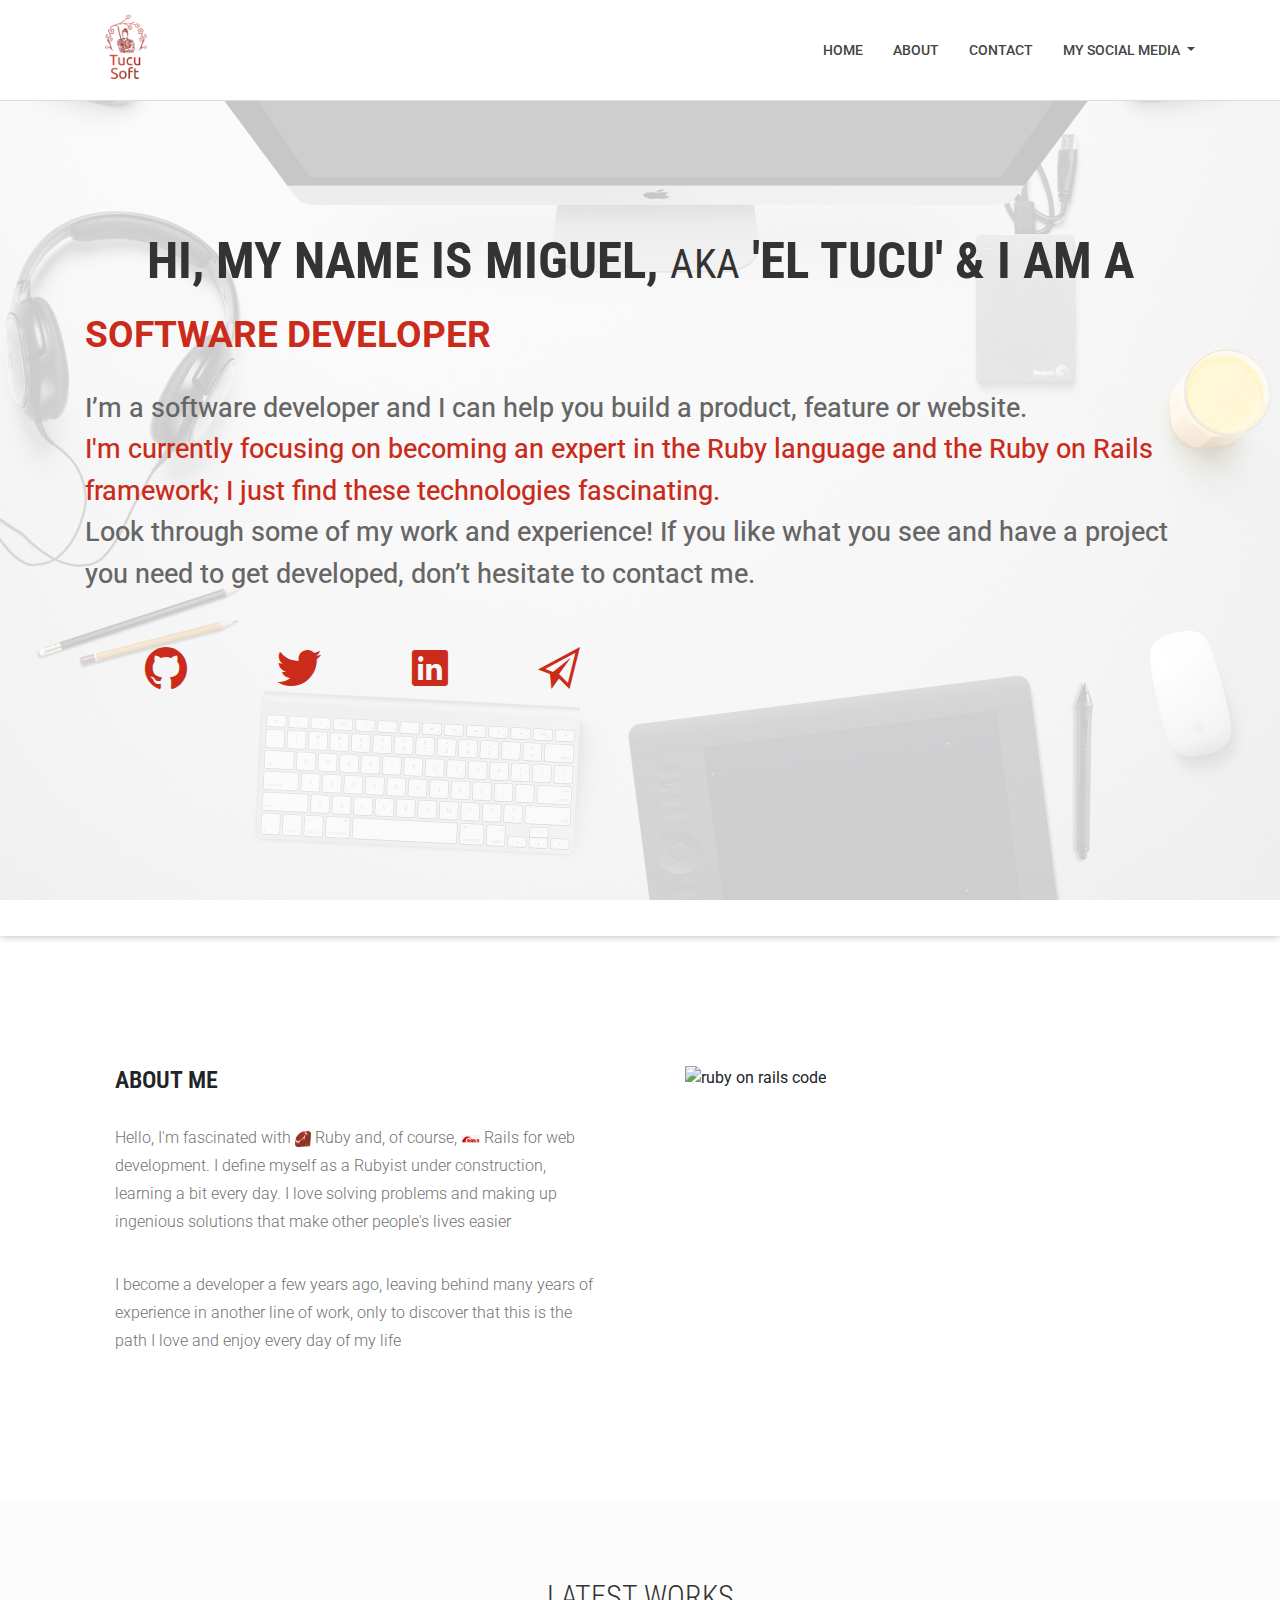
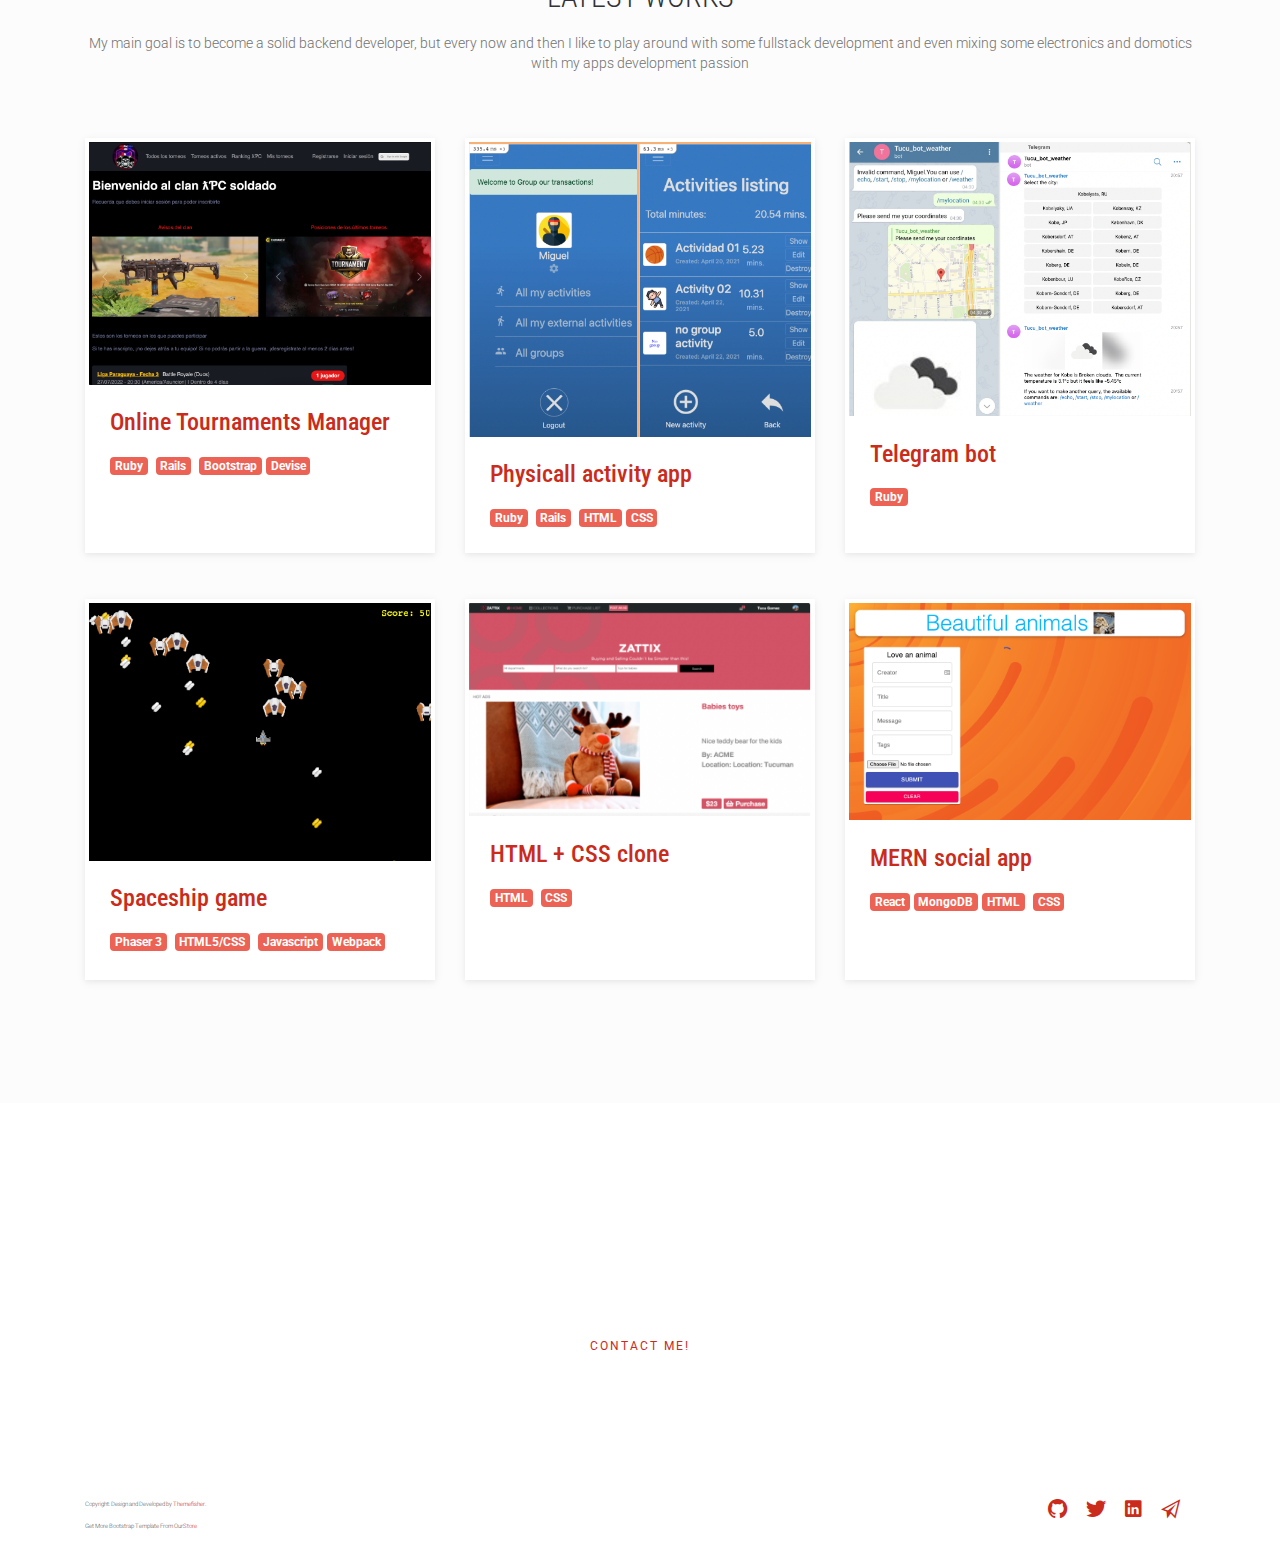
==== commit 866ecccd: "correct typo" ====
--- a/index.html
+++ b/index.html
@@ -179,7 +179,7 @@
                     </h2>
                     <p>
                         Hello, I'm fascinated with <img src="images/icons/ruby.png" style="width: 1rem;height: 1rem;object-fit: contain;"/> Ruby and, of course, <img src="images/icons/rails.png" style="width: 1.2rem;height: 1.2rem;object-fit: contain;"/> Rails for web development. I define myself as a Rubyist under construction, learning a bit every day.
-                        I love solving problems and making up ingenious solutions that make other's people lives easier
+                        I love solving problems and making up ingenious solutions that make other people's lives easier
                     </p>
                     <p>
                         I become a developer a few years ago, leaving behind many years of experience in another line of work,
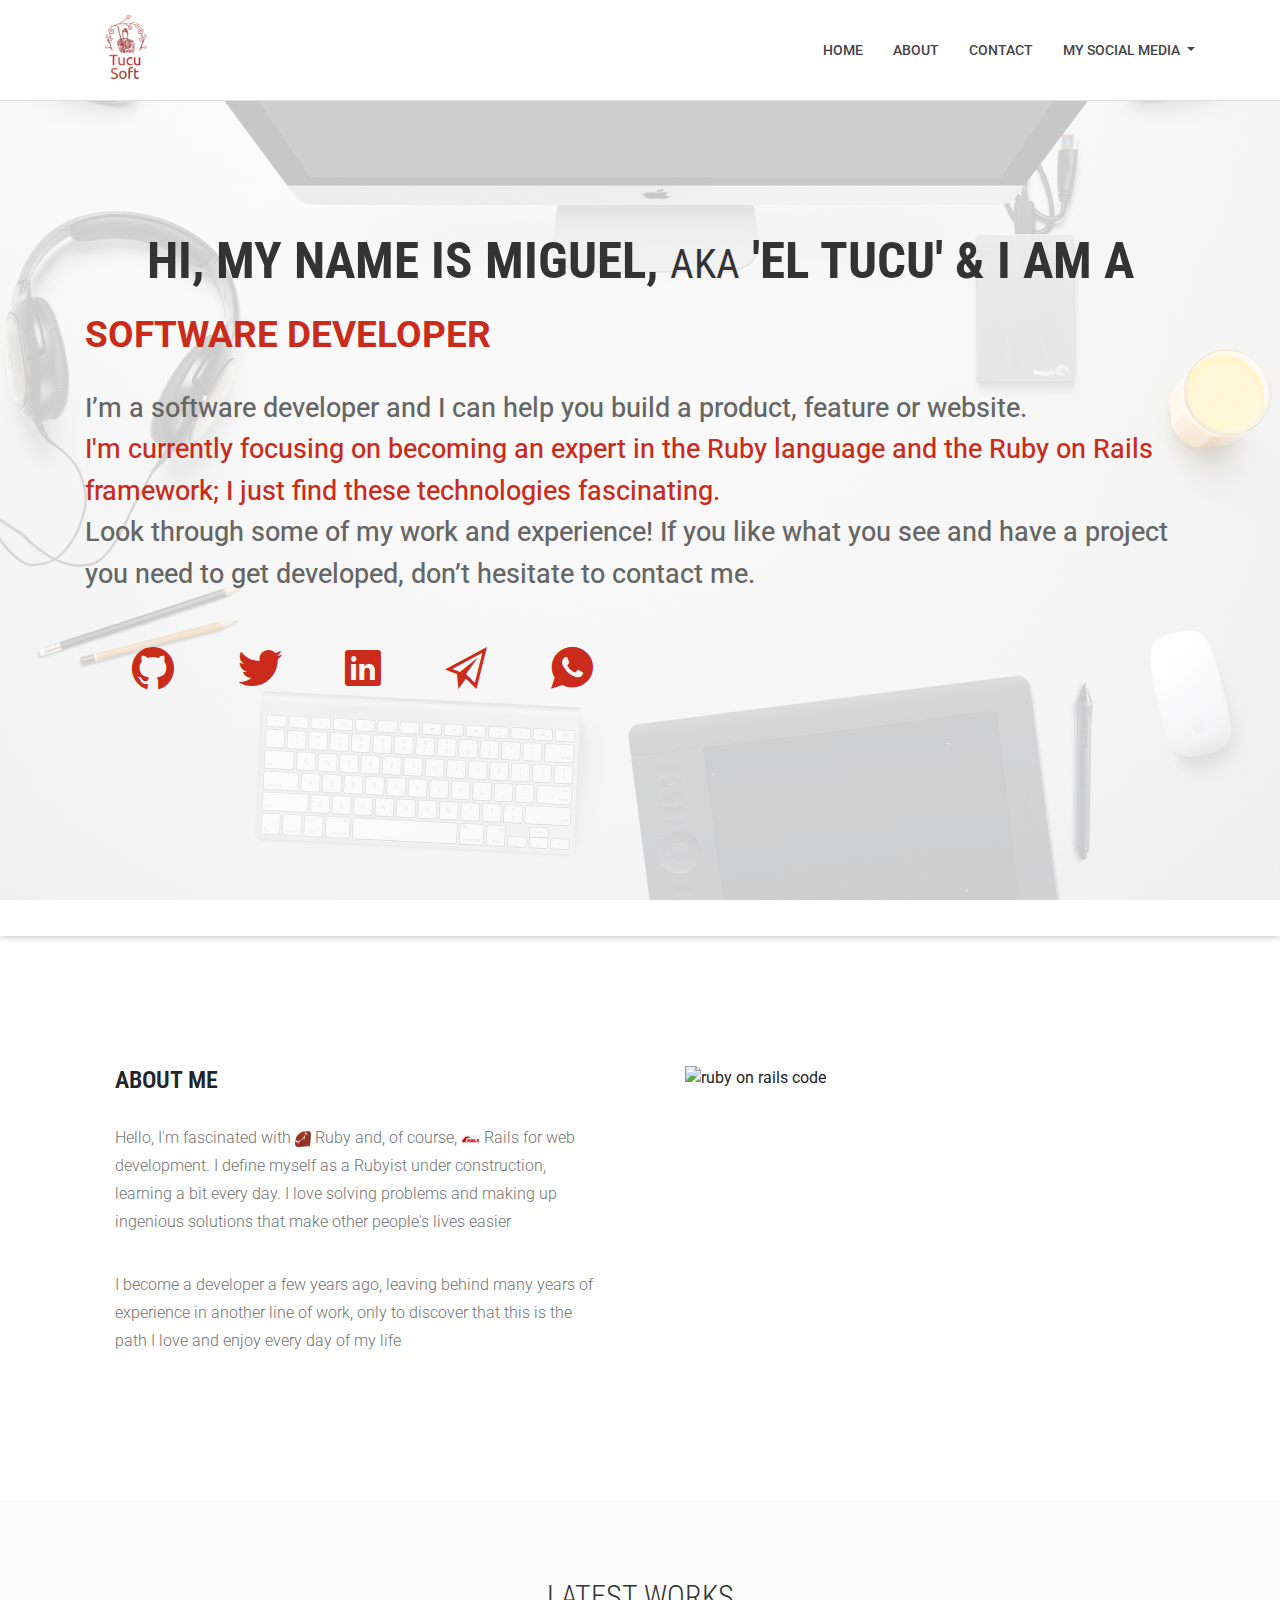
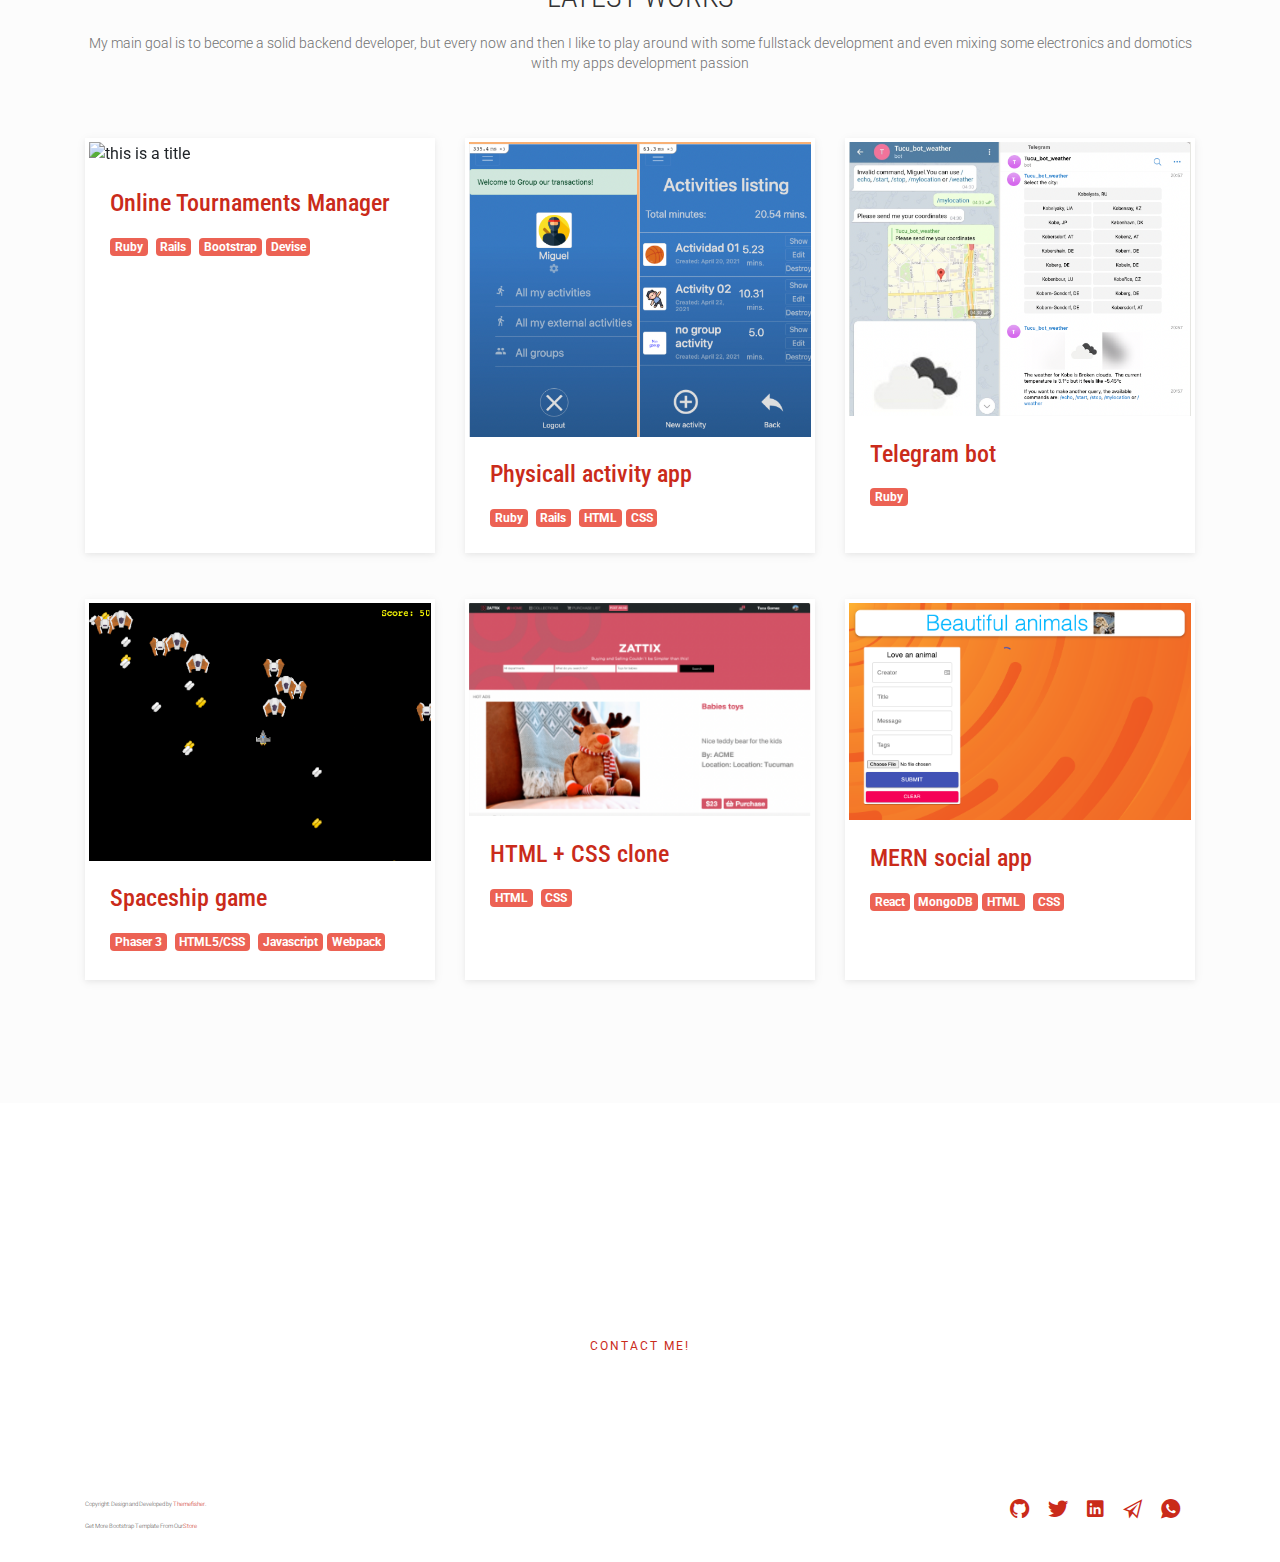
==== commit 558a5a6d: "add whatsapp contact link" ====
--- a/index.html
+++ b/index.html
@@ -93,6 +93,9 @@
                                     <a target="_blank" href="https://t.me/TucuGomez" class="dropdown-item Google Plus">
                                         Telegram <i class="ion-paper-airplane"></i>
                                     </a>
+                                    <a target="_blank" href="https://api.whatsapp.com/send?phone=543815879150&text=Hey!%20I'm%20contacting%20you%20for%20a%20RoR%20dev%20position" class="dropdown-item Google Plus">
+                                        WhatsApp <i class="ion-social-whatsapp"></i>
+                                    </a>
                                 </div>
                             </li>
                         </ul>
@@ -155,6 +158,10 @@
 
                                 <a target="_blank" href="https://t.me/TucuGomez" class="Google Plus">
                                     <i class="ion-paper-airplane social-icon"></i>
+                                </a>
+
+                                <a target="_blank" href="https://api.whatsapp.com/send?phone=543815879150&text=Hey!%20I'm%20contacting%20you%20for%20a%20RoR%20dev%20position" class="Google Plus">
+                                    <i class="ion-social-whatsapp social-icon"></i>
                                 </a>
 
                     </div>
@@ -418,6 +425,9 @@
                                 <a target="_blank" href="https://t.me/TucuGomez" class="Google Plus">
                                     <i class="ion-paper-airplane"></i>
                                 </a>
+                                <a target="_blank" href="https://api.whatsapp.com/send?phone=543815879150&text=Hey!%20I'm%20contacting%20you%20for%20a%20RoR%20dev%20position" class="Google Plus">
+                                    <i class="ion-social-whatsapp"></i>
+                                </a>
                             </div>
                             <!--
 ==================================================
@@ -509,6 +519,11 @@
                             <i class="ion-paper-airplane"></i>
                         </a>
                     </li>
+                    <li>
+                        <a target="_blank" href="https://api.whatsapp.com/send?phone=543815879150&text=Hey!%20I'm%20contacting%20you%20for%20a%20RoR%20dev%20position" class="Google Plus">
+                            <i class="ion-social-whatsapp"></i>
+                        </a>
+                    </li>
                 </ul>
             </div>
         </div>
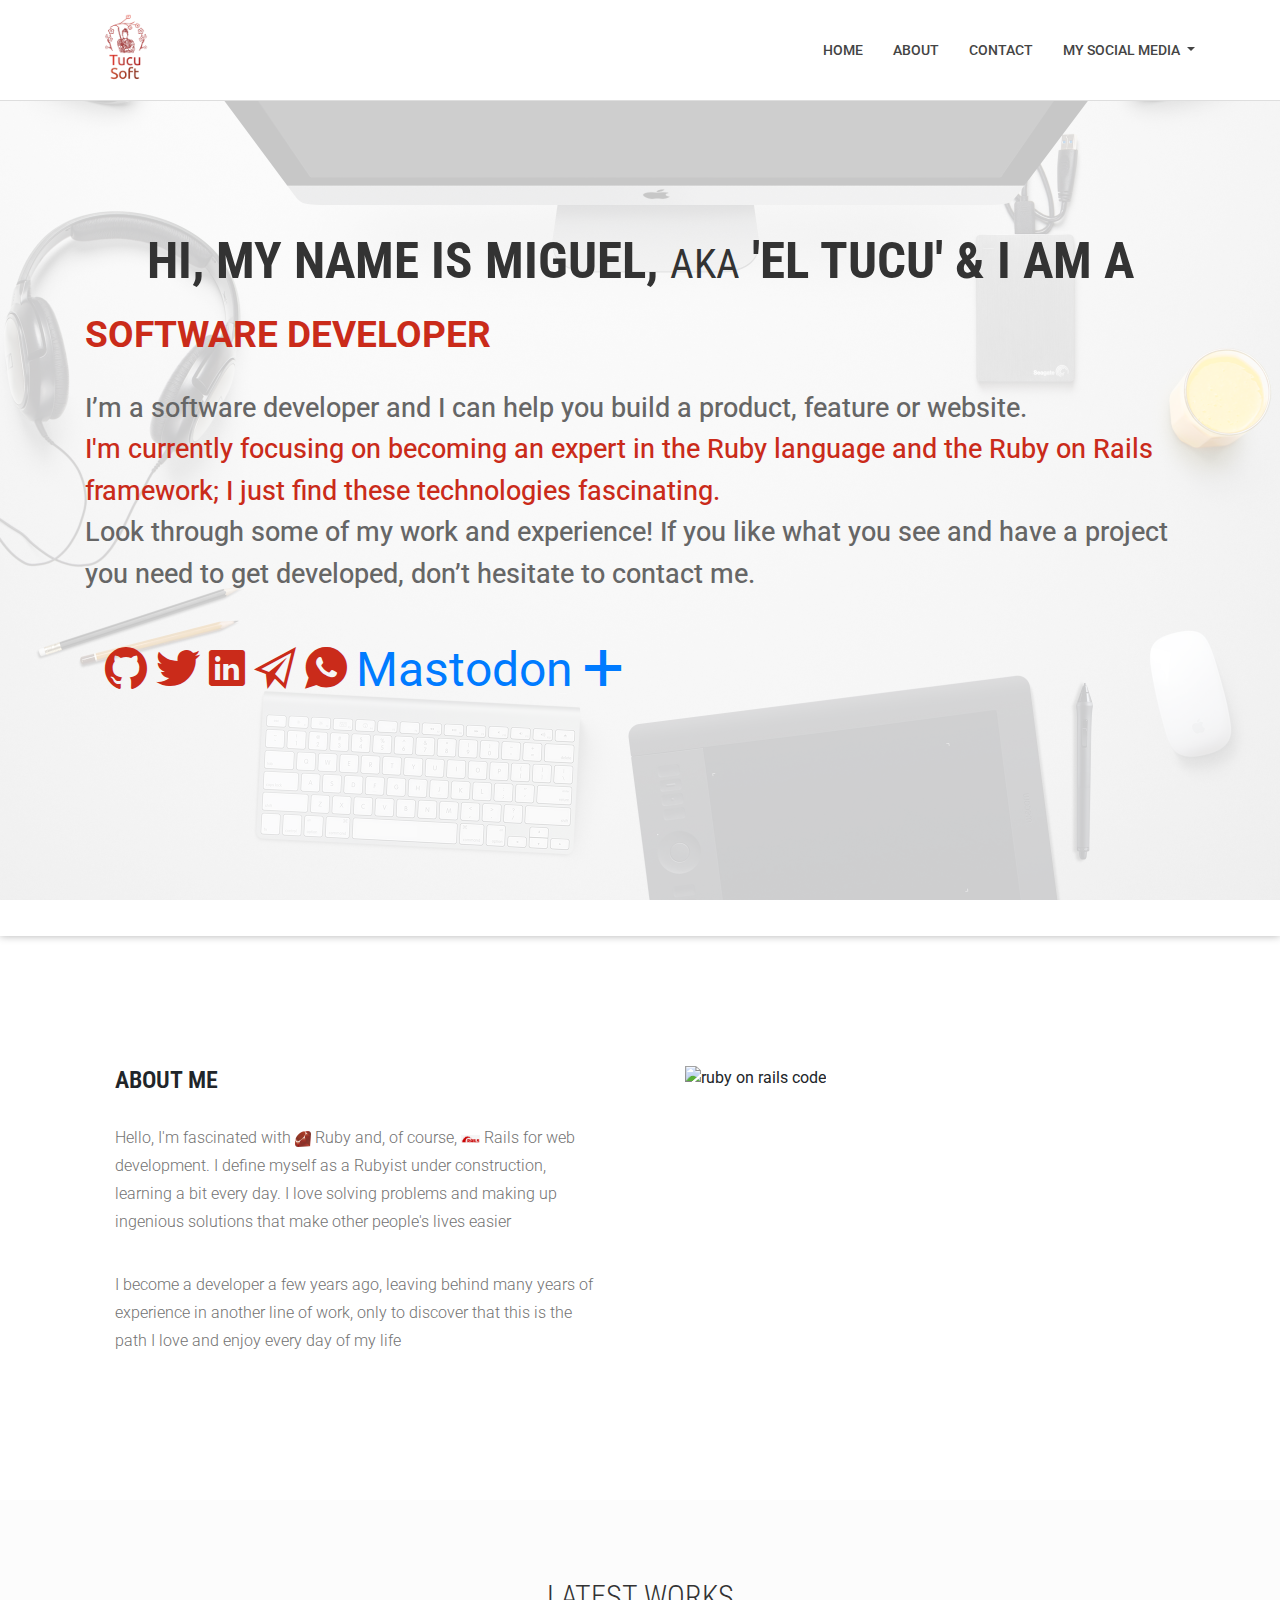
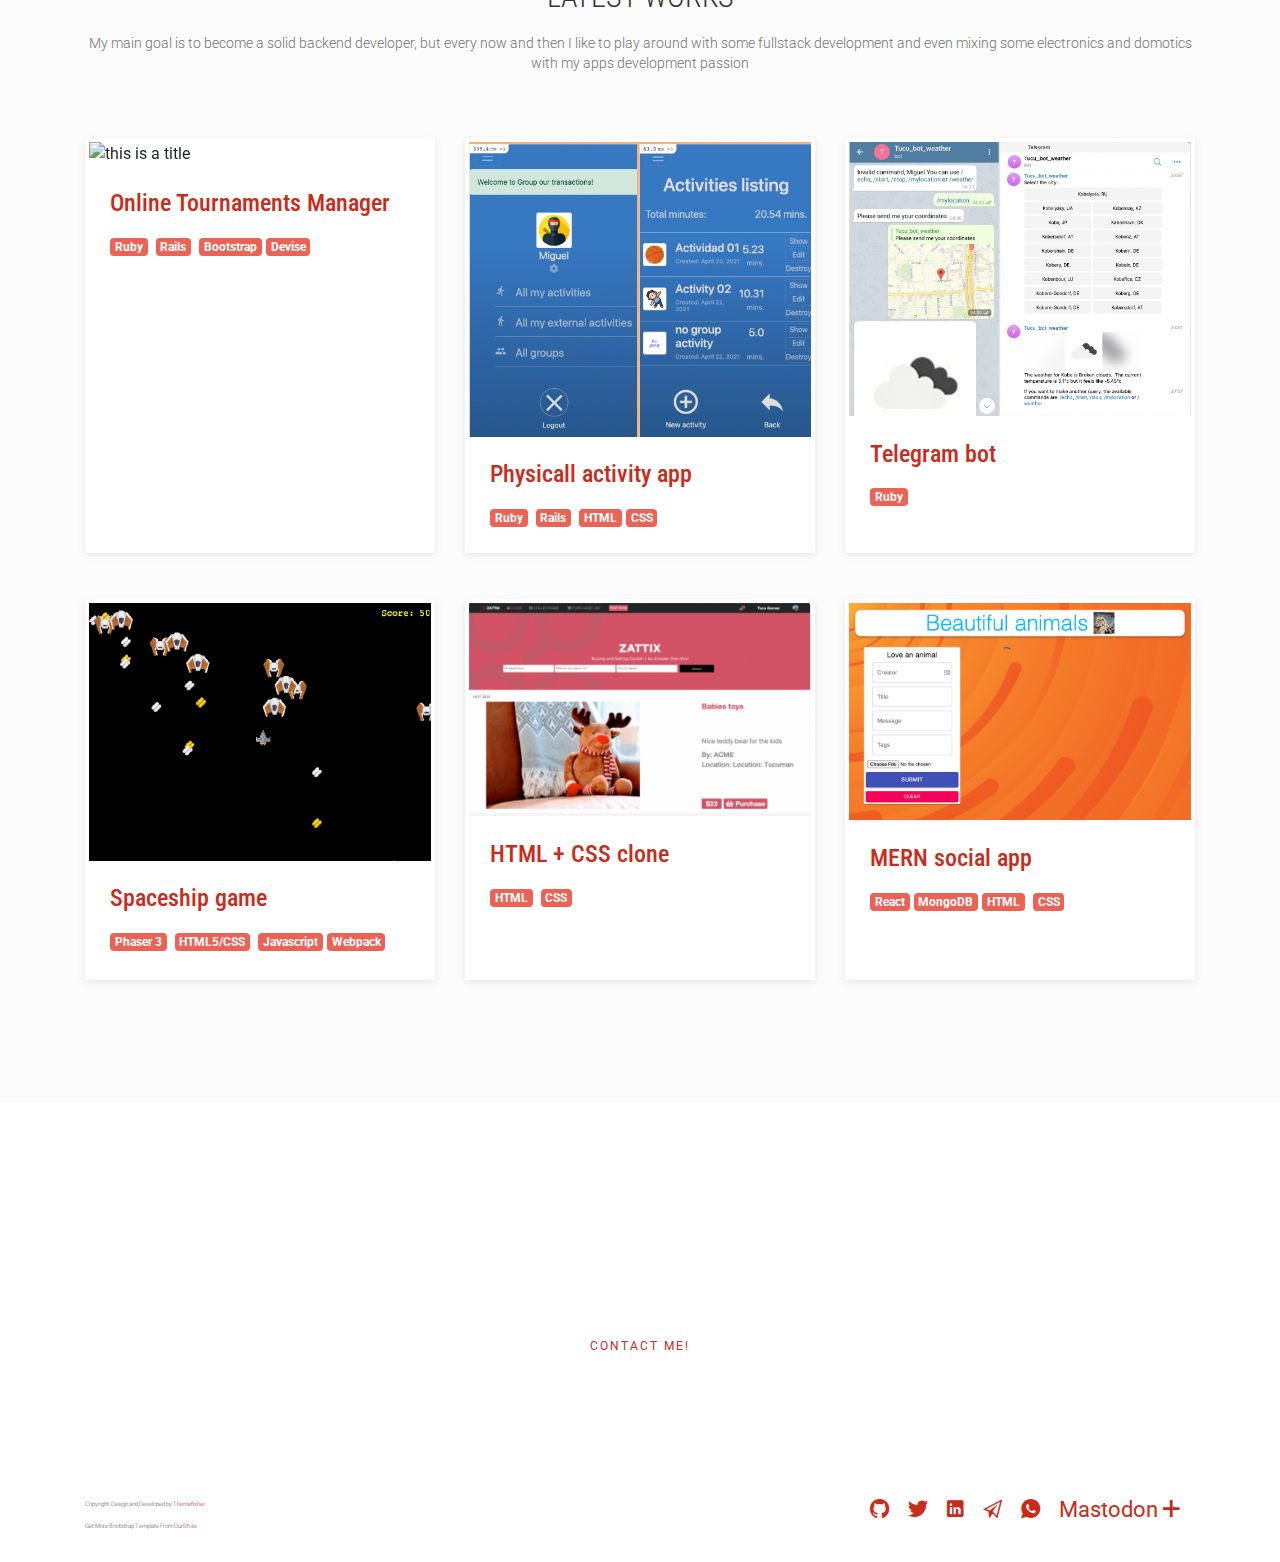
==== commit 6e5bcda8: "Add Mastodon link" ====
--- a/index.html
+++ b/index.html
@@ -96,6 +96,9 @@
                                     <a target="_blank" href="https://api.whatsapp.com/send?phone=543815879150&text=Hey!%20I'm%20contacting%20you%20for%20a%20RoR%20dev%20position" class="dropdown-item Google Plus">
                                         WhatsApp <i class="ion-social-whatsapp"></i>
                                     </a>
+                                    <a rel="me" href="https://mastodon.social/@tucugomez">
+                                        Mastodon <i class="ion-plus"></i>
+                                    </a>
                                 </div>
                             </li>
                         </ul>
@@ -163,6 +166,9 @@
                                 <a target="_blank" href="https://api.whatsapp.com/send?phone=543815879150&text=Hey!%20I'm%20contacting%20you%20for%20a%20RoR%20dev%20position" class="Google Plus">
                                     <i class="ion-social-whatsapp social-icon"></i>
                                 </a>
+                                <a rel="me" href="https://mastodon.social/@tucugomez">
+                                     Mastodon <i class="ion-plus"></i>
+                                </a>
 
                     </div>
                 </div>
@@ -428,6 +434,9 @@
                                 <a target="_blank" href="https://api.whatsapp.com/send?phone=543815879150&text=Hey!%20I'm%20contacting%20you%20for%20a%20RoR%20dev%20position" class="Google Plus">
                                     <i class="ion-social-whatsapp"></i>
                                 </a>
+                                <a rel="me" href="https://mastodon.social/@tucugomez">
+                                    Mastodon <i class="ion-plus"></i>
+                                </a>
                             </div>
                             <!--
 ==================================================
@@ -524,6 +533,11 @@
                             <i class="ion-social-whatsapp"></i>
                         </a>
                     </li>
+                    <li>
+                        <a rel="me" href="https://mastodon.social/@tucugomez">
+                            Mastodon <i class="ion-plus"></i>
+                        </a>
+                     </li>
                 </ul>
             </div>
         </div>
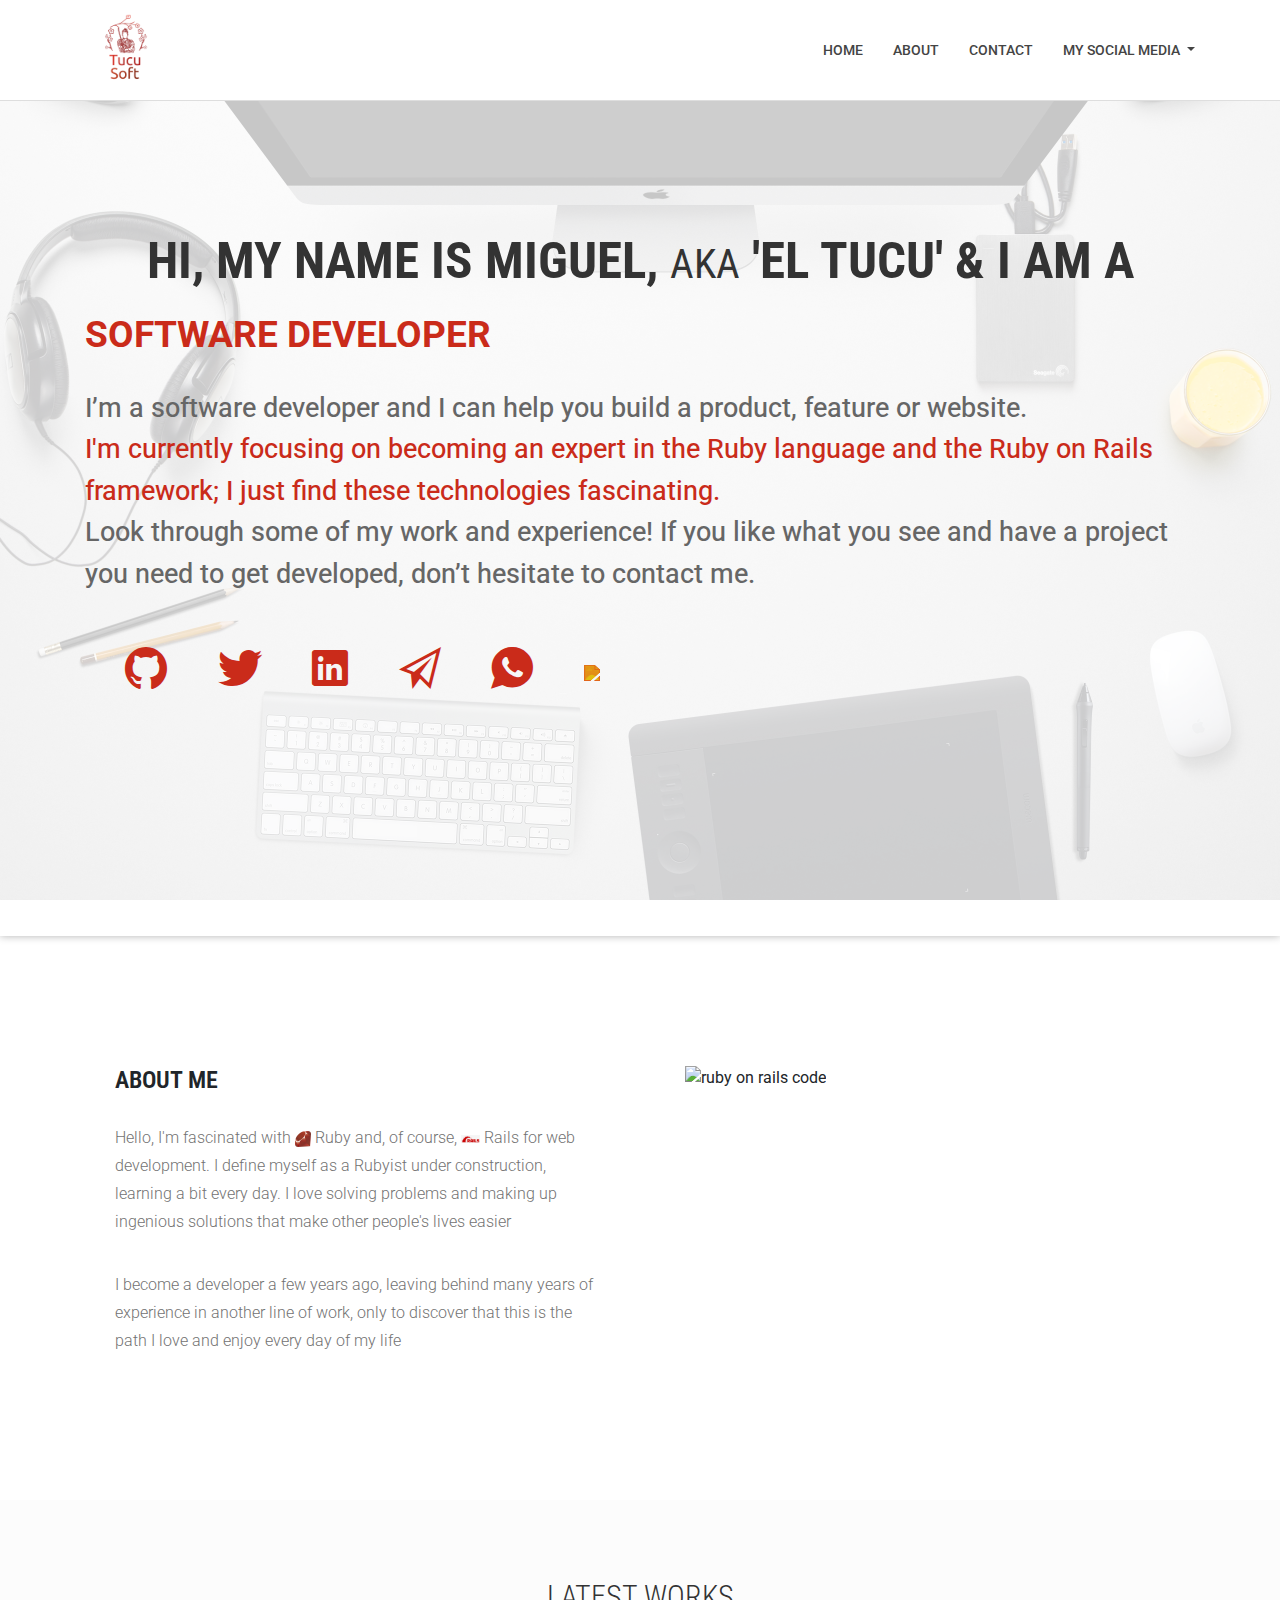
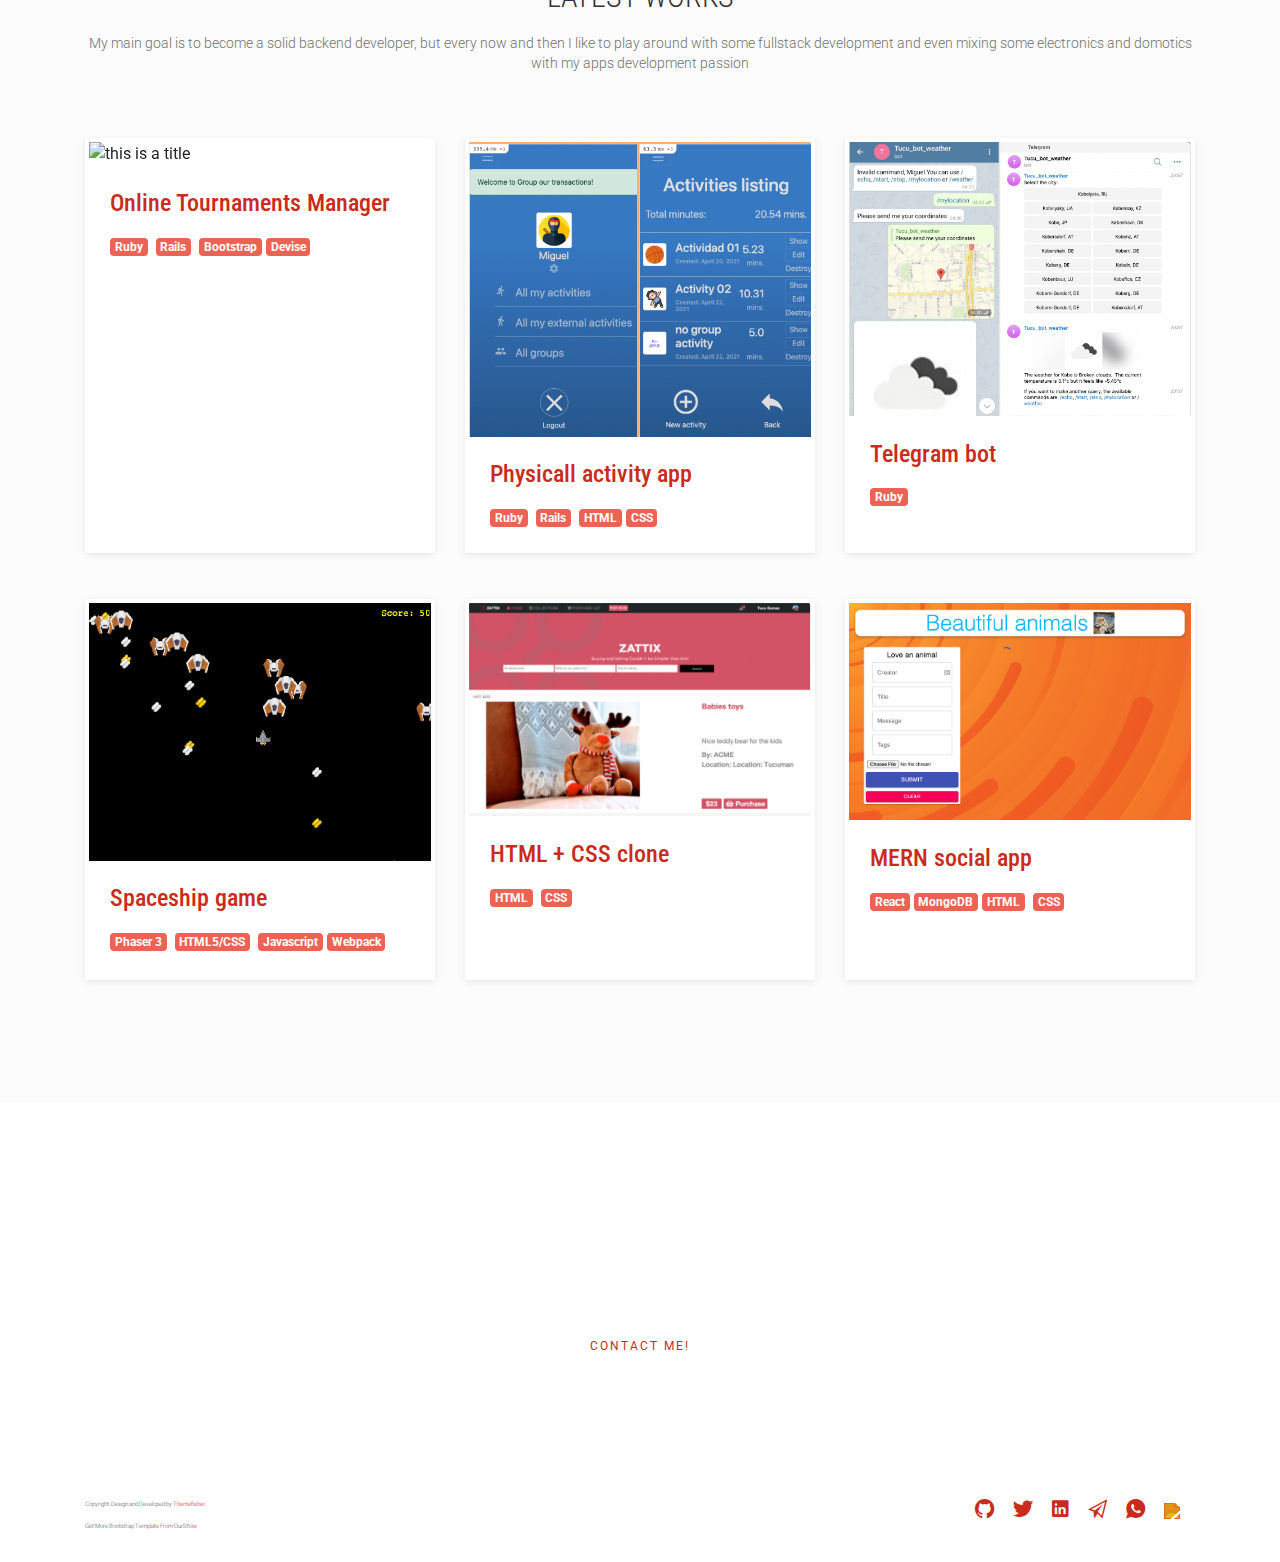
==== commit 7494a6fc: "update mastodon icon" ====
--- a/index.html
+++ b/index.html
@@ -96,8 +96,8 @@
                                     <a target="_blank" href="https://api.whatsapp.com/send?phone=543815879150&text=Hey!%20I'm%20contacting%20you%20for%20a%20RoR%20dev%20position" class="dropdown-item Google Plus">
                                         WhatsApp <i class="ion-social-whatsapp"></i>
                                     </a>
-                                    <a rel="me" href="https://mastodon.social/@tucugomez">
-                                        Mastodon <i class="ion-plus"></i>
+                                    <a rel="me" href="https://mastodon.social/@tucugomez"  class="dropdown-item Google Plus">
+                                        Mastodon <img src="assets/icons/logo-mastodon.svg" style="filter: invert(100%) sepia(0%) saturate(0%) hue-rotate(214deg) brightness(104%) contrast(101%);height: 1rem"/>
                                     </a>
                                 </div>
                             </li>
@@ -166,8 +166,8 @@
                                 <a target="_blank" href="https://api.whatsapp.com/send?phone=543815879150&text=Hey!%20I'm%20contacting%20you%20for%20a%20RoR%20dev%20position" class="Google Plus">
                                     <i class="ion-social-whatsapp social-icon"></i>
                                 </a>
-                                <a rel="me" href="https://mastodon.social/@tucugomez">
-                                     Mastodon <i class="ion-plus"></i>
+                                <a rel="me" href="https://mastodon.social/@tucugomez" class="Google Plus">
+                                    <img src="assets/icons/logo-mastodon.svg" style="filter: invert(21%) sepia(76%) saturate(2738%) hue-rotate(351deg) brightness(91%) contrast(94%);height: 3rem"/>
                                 </a>
 
                     </div>
@@ -434,8 +434,8 @@
                                 <a target="_blank" href="https://api.whatsapp.com/send?phone=543815879150&text=Hey!%20I'm%20contacting%20you%20for%20a%20RoR%20dev%20position" class="Google Plus">
                                     <i class="ion-social-whatsapp"></i>
                                 </a>
-                                <a rel="me" href="https://mastodon.social/@tucugomez">
-                                    Mastodon <i class="ion-plus"></i>
+                                <a rel="me" href="https://mastodon.social/@tucugomez"  class="Google Plus">
+                                    <img src="assets/icons/logo-mastodon.svg" style="filter: invert(34%) sepia(82%) saturate(3915%) hue-rotate(200deg) brightness(103%) contrast(105%);height: 3rem"/>
                                 </a>
                             </div>
                             <!--
@@ -534,8 +534,8 @@
                         </a>
                     </li>
                     <li>
-                        <a rel="me" href="https://mastodon.social/@tucugomez">
-                            Mastodon <i class="ion-plus"></i>
+                        <a target="_blank" href="https://mastodon.social/@tucugomez" class="Google Plus">
+                            <img src="assets/icons/logo-mastodon.svg" style="filter: invert(21%) sepia(76%) saturate(2738%) hue-rotate(351deg) brightness(91%) contrast(94%);height: 1.5rem"/>
                         </a>
                      </li>
                 </ul>
